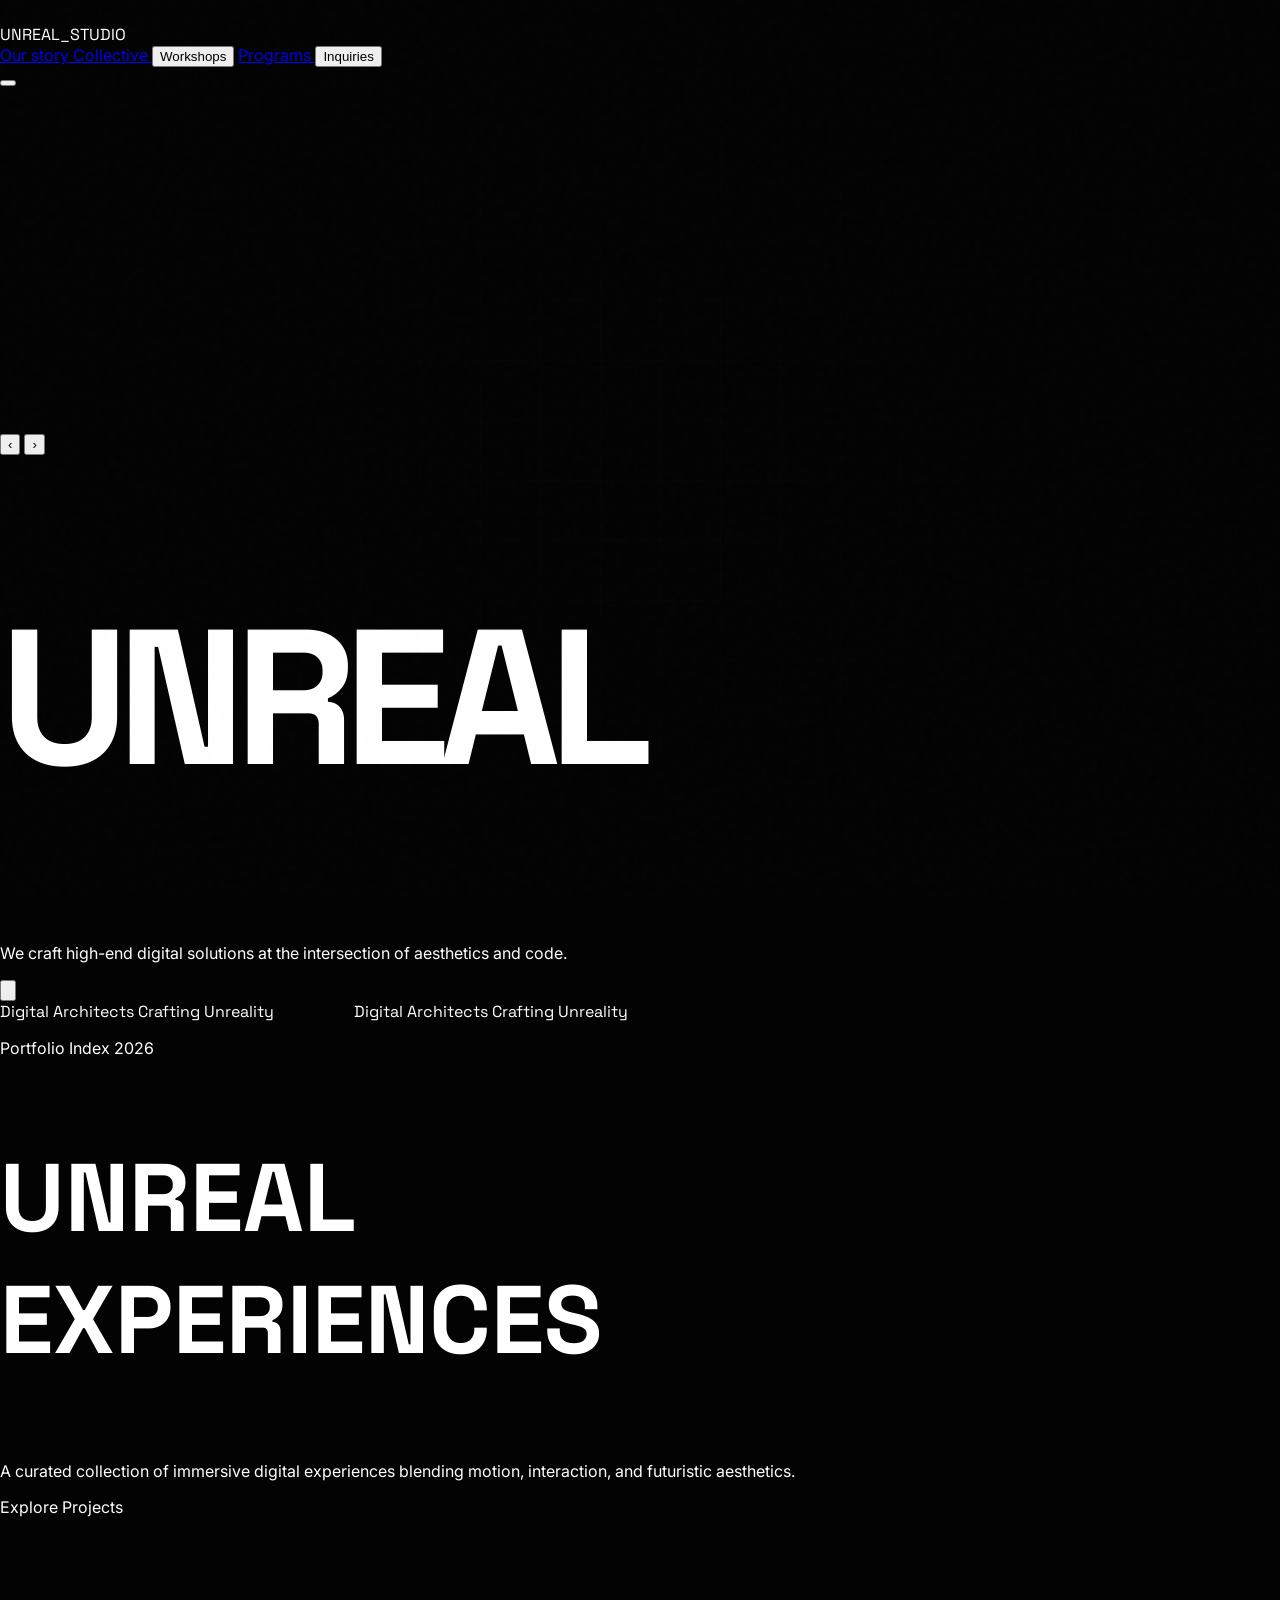
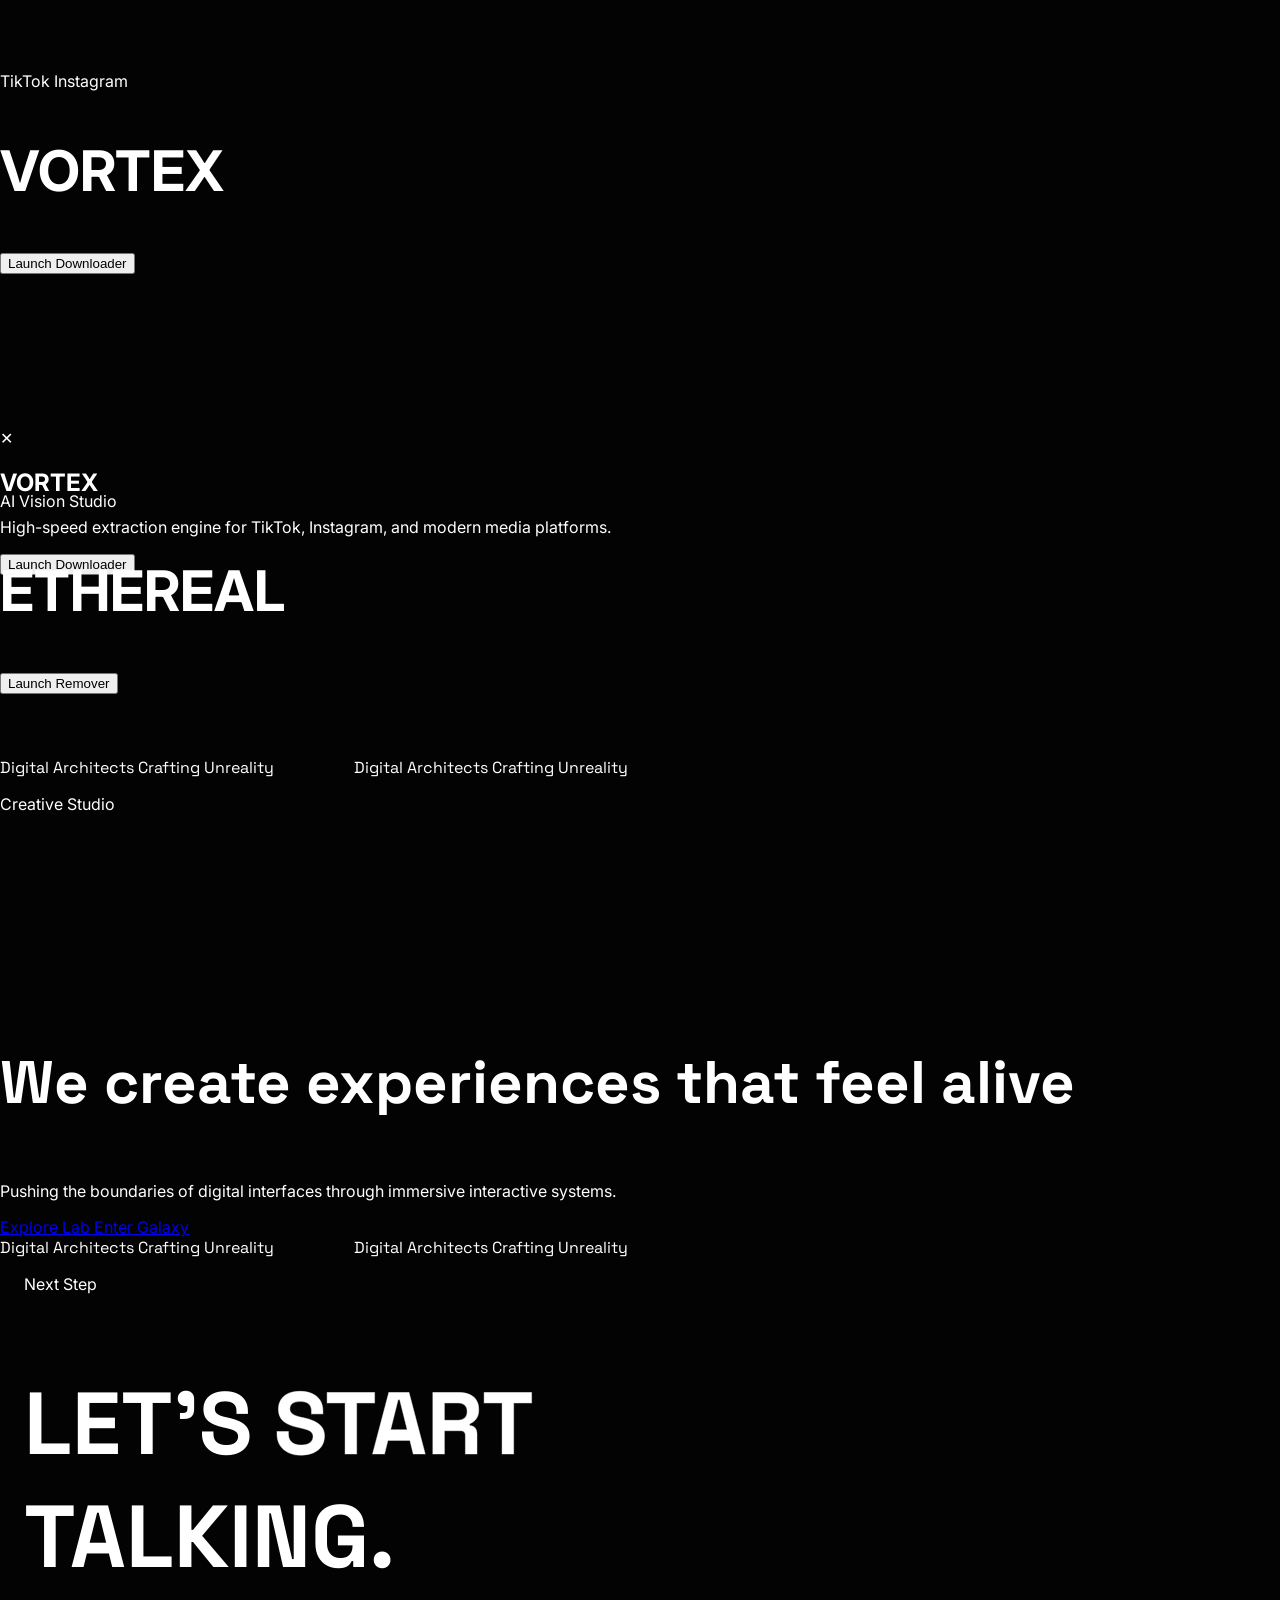
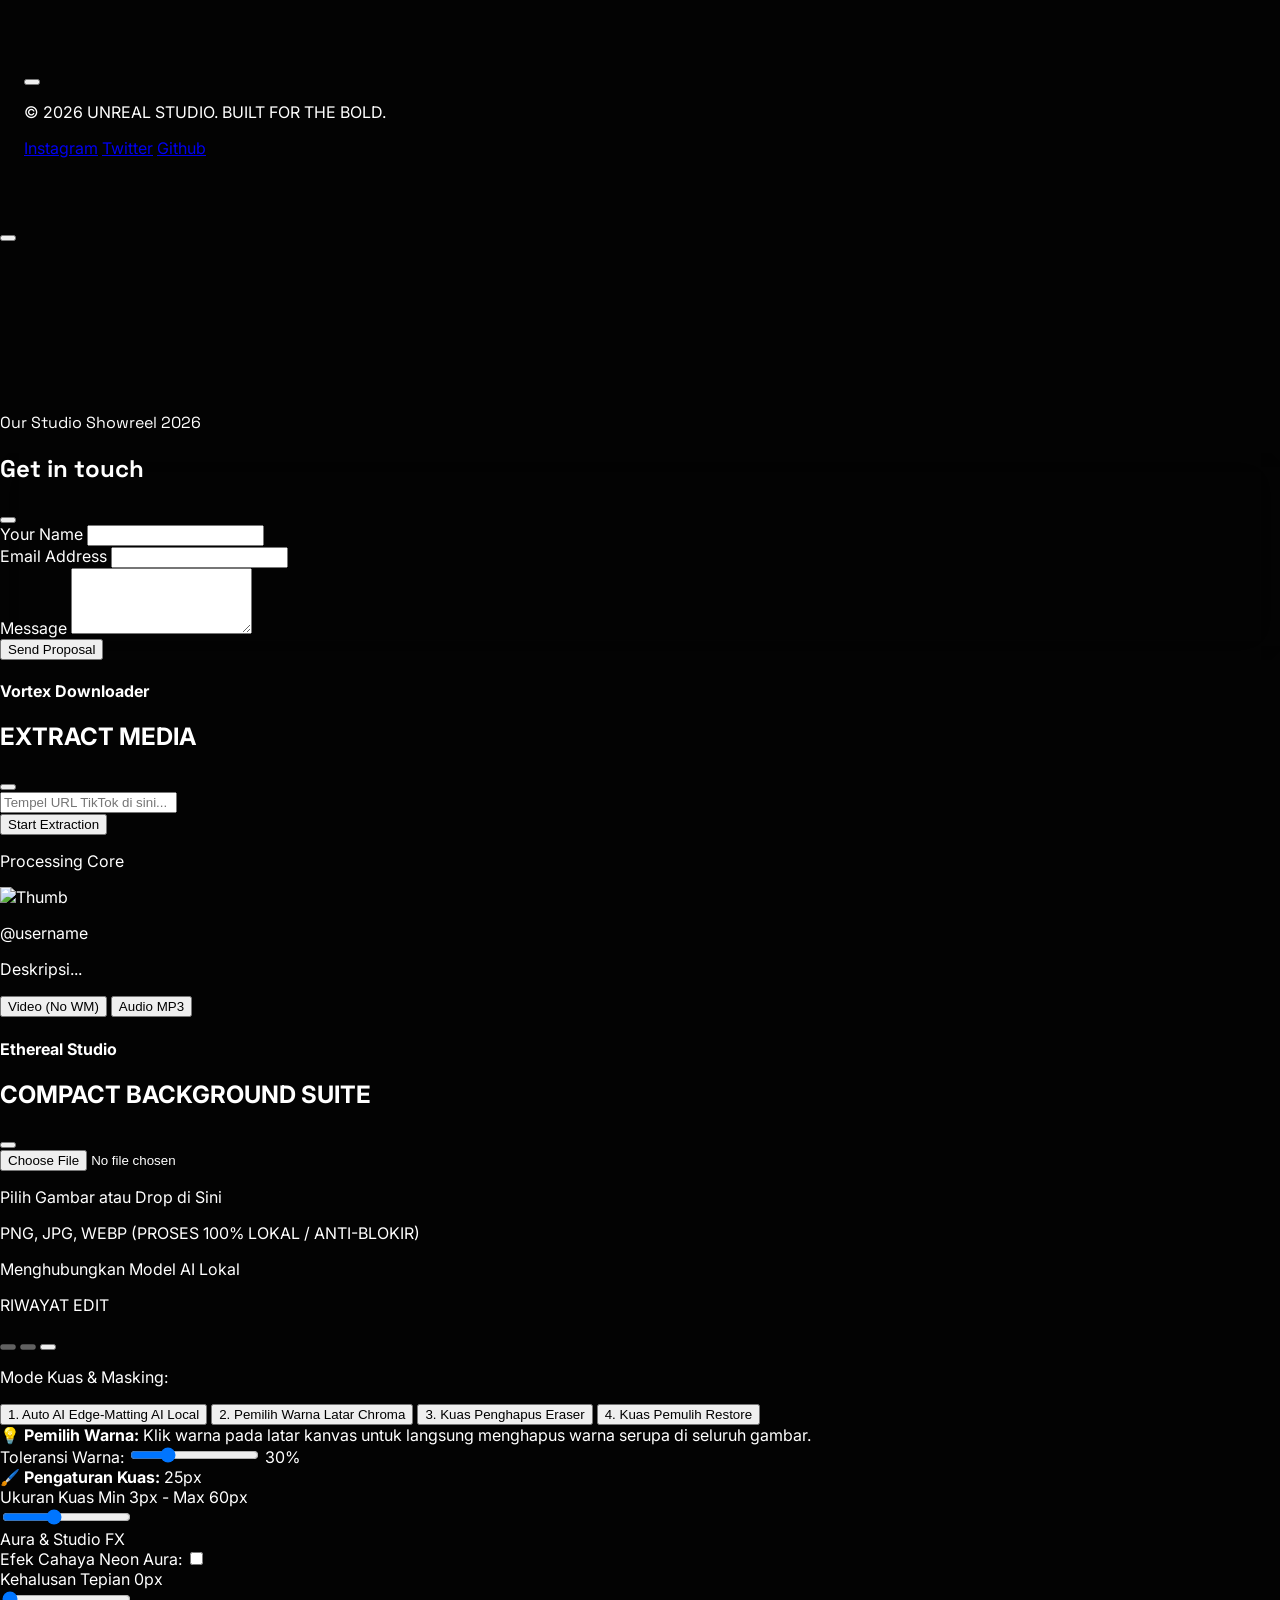
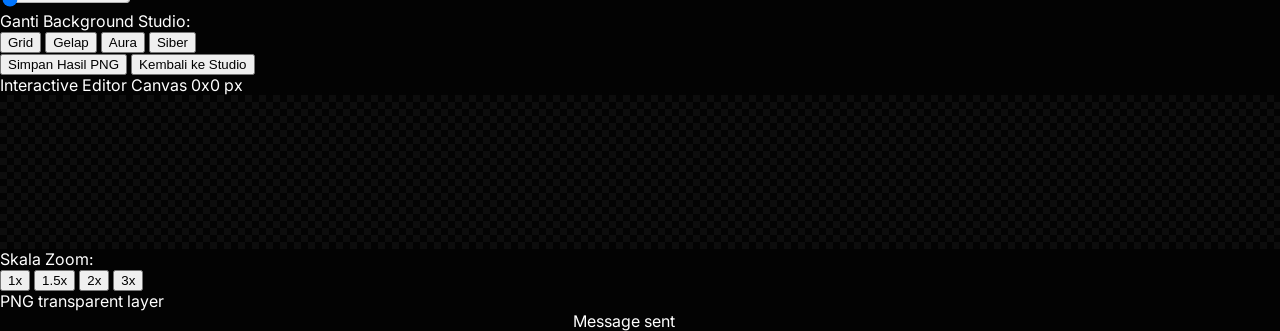
==== index.html @ a8416de3 "Update index.html" ====
<!DOCTYPE html>
<html lang="id" class="scroll-smooth">
<head>
    <meta charset="UTF-8">
    <meta name="viewport" content="width=device-width, initial-scale=1.0, viewport-fit=cover">
    <meta name="apple-mobile-web-app-capable" content="yes">
    <meta name="apple-mobile-web-app-status-bar-style" content="black-translucent">
    <title>UNREAL_STUDIO | Digital Architects</title>

    <!-- External Libraries -->
    <script src="https://cdn.tailwindcss.com"></script>
    <script src="https://unpkg.com/lucide@latest"></script>
    <script src="https://cdn.jsdelivr.net/npm/hls.js@latest"></script>

    <!-- Project Stylesheet -->
    <link rel="stylesheet" href="css/style.css">

    <style>
        /* ─── MOBILE OVERFLOW PREVENTION ─── */
        html, body {
            overflow-x: hidden;
            max-width: 100vw;
            -webkit-text-size-adjust: 100%;
        }

        /* ─── SAFE AREA SUPPORT (iPhone notch / Dynamic Island) ─── */
        nav#navbar {
            padding-top: env(safe-area-inset-top, 0px);
        }
        footer#contact {
            padding-bottom: calc(env(safe-area-inset-bottom, 0px) + 4rem);
        }

        /* ─── PERFORMANCE: reduce blur cost on mobile ─── */
        @media (max-width: 768px) {
            .backdrop-blur-2xl  { backdrop-filter: blur(12px); -webkit-backdrop-filter: blur(12px); }
            .backdrop-blur-3xl  { backdrop-filter: blur(16px); -webkit-backdrop-filter: blur(16px); }
            .blur-\[140px\]     { filter: blur(80px); }
            .blur-\[100px\]     { filter: blur(60px); }
            .blur-\[1px\]       { filter: blur(1px); }

            /* Disable heavy noise texture on mobile */
            .noise-bg { display: none; }

            /* Reduce grid-bg complexity */
            .grid-bg { opacity: 0.3; }
        }

        /* ─── MARQUEE: prevent overflow ─── */
        .marquee-animation {
            display: flex;
            width: max-content;
            animation: marquee 22s linear infinite;
            will-change: transform;
        }
        @media (max-width: 480px) {
            .marquee-animation { animation-duration: 16s; }
        }

        /* ─── HERO TITLE: fluid scaling ─── */
        .hero-title {
            font-size: clamp(3.5rem, 18vw, 12rem);
            line-height: 0.88;
            letter-spacing: -0.06em;
        }

        /* ─── POPUP CARDS: mobile override ─── */
        @media (max-width: 768px) {
            /* Disable hover popups on touch devices — they cause layout issues */
            .group:hover > .pointer-events-none.absolute.z-50 {
                display: none !important;
            }

            /* Project cards: full height touch-friendly */
            .grid.grid-cols-1.gap-10.md\:grid-cols-2 {
                gap: 1.25rem;
            }
            .group.relative.h-\[420px\] {
                height: 260px;
            }
        }
        @media (min-width: 480px) and (max-width: 768px) {
            .group.relative.h-\[420px\] {
                height: 320px;
            }
        }

        /* ─── VORTEX / ETHEREAL MODALS: full-screen on mobile ─── */
        @media (max-width: 640px) {
            #vortex-modal > div.relative,
            #remover-modal-content {
                border-radius: 1.25rem;
                max-height: 90dvh;
                overflow-y: auto;
            }
            #vortex-modal {
                padding: 0.75rem;
                align-items: flex-end;
            }
            #ethereal-remover-modal {
                padding: 0.5rem;
                align-items: flex-end;
            }
            /* Stack ethereal panel vertically */
            #remover-studio {
                display: flex !important;
                flex-direction: column !important;
            }
            #canvas-workspace-container {
                max-height: 40vh;
            }
        }

        /* ─── CONTACT MODAL: safe padding on small screens ─── */
        @media (max-width: 640px) {
            #contact-modal > div {
                border-radius: 1.25rem;
                padding: 1.5rem;
            }
        }

        /* ─── TOUCH TARGETS: minimum 44px ─── */
        @media (max-width: 1024px) {
            button, a {
                min-height: 44px;
                display: inline-flex;
                align-items: center;
            }
            /* Override for purely decorative/icon elements */
            .play-btn, #menu-toggle {
                min-height: unset;
            }
        }

        /* ─── HERO CONTENT BOTTOM AREA ─── */
        @media (max-width: 640px) {
            .play-btn {
                width: 5rem;
                height: 5rem;
            }
            .play-btn svg { font-size: 7px; }
        }

        /* ─── FOOTER HEADLINE: fluid ─── */
        footer h2 {
            font-size: clamp(2rem, 10vw, 5.5rem);
        }

        /* ─── LABS BENTO CARD ─── */
        @media (max-width: 640px) {
            .bento-card { padding: 1.5rem !important; }
            .bento-headline { font-size: clamp(1.4rem, 7vw, 2.5rem) !important; }
        }

        /* ─── NAV CENTER PILL: hide on <md, already hidden via Tailwind ─── */
        /* Ensured via Tailwind hidden md:flex — no extra CSS needed */

        /* ─── SHOWREEL OVERLAY ─── */
        @media (max-width: 640px) {
            #showreel-overlay > div {
                padding: 0.5rem;
            }
            #showreel-overlay > div > div {
                border-radius: 1rem;
            }
        }

        /* ─── iOS: prevent bounce/overscroll bleeding through modals ─── */
        .modal-open { overflow: hidden; touch-action: none; }

        /* ─── Prevent SVG textPath overflow ─── */
        .play-btn svg { overflow: visible; }

        /* ─── VIDEO: always cover, no overflow ─── */
        video { max-width: 100%; }

        /* ─── SECTION OVERFLOW GUARD ─── */
        section, footer { overflow-x: hidden; }

        /* ─── WORK SECTION GRID on tablet ─── */
        @media (min-width: 640px) and (max-width: 900px) {
            .grid.grid-cols-1.gap-10.md\:grid-cols-2 {
                grid-template-columns: 1fr;
            }
            .group.relative.h-\[420px\] {
                height: 340px;
            }
        }

        /* ─── MOBILE MENU OVERLAY: fix tap targets ─── */
        #mobile-overlay a {
            padding: 0.5rem 1rem;
            min-height: 64px;
            display: flex;
            align-items: center;
            justify-content: center;
        }

        /* ─── ETHEREAL CANVAS: responsive aspect ratio ─── */
        #canvas-workspace-container {
            width: 100%;
        }
        @media (max-width: 640px) {
            #canvas-workspace-container {
                aspect-ratio: 4/3;
                max-height: 38vh;
            }
        }

        /* ─── REMOVER MODAL LEFT PANEL: scrollable on short screens ─── */
        @media (max-height: 700px) {
            #remover-modal-content {
                overflow-y: auto;
                max-height: 95dvh;
            }
        }

        /* ─── ALERT TOAST: mobile safe bottom ─── */
        #alert-box {
            bottom: calc(env(safe-area-inset-bottom, 0px) + 2rem);
            max-width: calc(100vw - 2rem);
            white-space: normal;
            text-align: center;
        }

        /* ─── POINTER EVENTS: popup cards desktop only ─── */
        @media (hover: none) {
            /* Touch devices: disable hover popups entirely */
            .group .group-hover\:pointer-events-auto { pointer-events: none !important; }
            .group:hover .pointer-events-none { opacity: 0 !important; }
        }
    </style>
</head>
<body class="bg-[#030303] text-white selection:bg-purple-500/30 min-h-screen">

    <div class="noise-bg"></div>
    <div class="grid-bg"></div>
<!-- ══════════════════════════════════════════
     NAVIGATION BAR
══════════════════════════════════════════ -->
<nav id="navbar"
    class="fixed top-0 left-0 z-[100] w-full transition-all duration-500">

    <div id="nav-container"
        class="relative mx-auto flex max-w-[1400px] items-center justify-between px-5 py-4 md:px-10">

        <!-- LOGO -->
        <div
            onclick="window.scrollTo(0,0)"
            class="font-display text-lg sm:text-xl font-bold tracking-tighter cursor-pointer z-50 select-none">

            UNREAL<span class="text-purple-500">_</span>STUDIO
        </div>

        <!-- CENTER GLASS NAV -->
        <div
            class="absolute left-1/2 top-1/2 hidden md:flex -translate-x-1/2 -translate-y-1/2 z-40">

            <div
                class="
                flex items-center gap-8 lg:gap-12
                px-7 py-3
                rounded-full
                border border-white/10
                bg-white/5
                backdrop-blur-xl
                shadow-[0_8px_32px_rgba(0,0,0,0.35)]
                ">

                <a href="#story"
                    class="text-xs tracking-[0.2em] uppercase text-white/70 transition hover:text-white">
                    Our story
                </a>

                <a href="#collective"
                    class="text-xs tracking-[0.2em] uppercase text-white/70 transition hover:text-white">
                    Collective
                </a>

                <button
                    onclick="triggerToast('Katalog sesi lokakarya akan dimulai pada Musim Gugur 2026.')"
                    class="text-xs tracking-[0.2em] uppercase text-white/70 transition hover:text-white cursor-pointer">

                    Workshops
                </button>

                <a href="#programs"
                    class="text-xs tracking-[0.2em] uppercase text-white/70 transition hover:text-white">
                    Programs
                </a>

                <button
                    onclick="openDrawer('inquiry')"
                    class="text-xs tracking-[0.2em] uppercase text-white/70 transition hover:text-white cursor-pointer">

                    Inquiries
                </button>
            </div>
        </div>

        <!-- MOBILE MENU BUTTON -->
        <button
            onclick="toggleMenu()"
            class="md:hidden z-50 flex flex-col gap-1">

            <span class="w-6 h-[2px] bg-white rounded-full"></span>
            <span class="w-6 h-[2px] bg-white rounded-full"></span>
            <span class="w-6 h-[2px] bg-white rounded-full"></span>
        </button>
    </div>
</nav>

<!-- ══════════════════════════════════════════
     MOBILE MENU OVERLAY
══════════════════════════════════════════ -->
<div id="mobile-overlay"
    class="fixed inset-0 z-[120] flex flex-col items-center justify-center gap-6 bg-black/95 backdrop-blur-3xl opacity-0 pointer-events-none transition-all duration-500">

    <a href="#work"
        onclick="toggleMenu()"
        class="font-display text-[clamp(2.5rem,12vw,4rem)] font-black tracking-tighter text-white/20 transition-all hover:text-white hover:italic">

        WORKS
    </a>

    <a href="#labs"
        onclick="toggleMenu()"
        class="font-display text-[clamp(2.5rem,12vw,4rem)] font-black tracking-tighter text-white/20 transition-all hover:text-white hover:italic">

        LABS
    </a>

    <a href="#contact"
        onclick="toggleMenu()"
        class="font-display text-[clamp(2.5rem,12vw,4rem)] font-black tracking-tighter text-white/20 transition-all hover:text-white hover:italic">

        CONTACT
    </a>
</div>
    <!-- ══════════════════════════════════════════
         MAIN CONTENT
    ══════════════════════════════════════════ -->
    <main class="relative z-10">

        <!-- ── HERO SECTION ── -->
        <section class="relative flex min-h-[100svh] items-center justify-center overflow-hidden px-4 sm:px-8 pt-24 sm:pt-32 pb-12 sm:pb-20">
            <!-- Background Stream Video -->
            <div class="absolute inset-0 z-0 overflow-hidden">











      <!-- VIDEO BACKGROUND -->
<div class="absolute inset-0 overflow-hidden">

    <!-- VIDEO 1 -->
    <video 
        id="bgVideo"
        autoplay
        muted
        loop
        playsinline
        preload="auto"
        class="absolute inset-0 h-full w-full object-cover brightness-110 contrast-110 saturate-125 transition-all duration-700"
    >
        <source 
            src="https://d8j0ntlcm91z4.cloudfront.net/user_38xzZboKViGWJOttwIXH07lWA1P/hf_20260511_131941_d136af49-e243-493a-be14-6ff3f24e09e6.mp4"
            type="video/mp4"
        >
    </video>

    <!-- OVERLAY -->
    <div class="absolute inset-0 bg-black/25"></div>

    <!-- BUTTON LEFT -->
    <button
        onclick="prevVideo()"
        class="absolute left-5 top-1/2 -translate-y-1/2 z-50 w-12 h-12 rounded-full bg-white/10 backdrop-blur-md border border-white/20 text-white hover:bg-white hover:text-black transition-all duration-300"
    >
        ‹
    </button>

    <!-- BUTTON RIGHT -->
    <button
        onclick="nextVideo()"
        class="absolute right-5 top-1/2 -translate-y-1/2 z-50 w-12 h-12 rounded-full bg-white/10 backdrop-blur-md border border-white/20 text-white hover:bg-white hover:text-black transition-all duration-300"
    >
        ›
    </button>

</div>

<script>

const videos = [

    "https://d8j0ntlcm91z4.cloudfront.net/user_38xzZboKViGWJOttwIXH07lWA1P/hf_20260511_131941_d136af49-e243-493a-be14-6ff3f24e09e6.mp4",

    "https://d8j0ntlcm91z4.cloudfront.net/user_38xzZboKViGWJOttwIXH07lWA1P/hf_20260503_144509_89e2d612-8af2-45c3-90f4-4831bc60715d.mp4"

];

let currentVideo = 0;

const videoElement = document.getElementById("bgVideo");

function changeVideo(index){

    videoElement.style.opacity = "0";

    setTimeout(() => {

        videoElement.src = videos[index];

        videoElement.load();

        videoElement.play();

        videoElement.style.opacity = "1";

    }, 300);
}

function nextVideo(){

    currentVideo++;

    if(currentVideo >= videos.length){
        currentVideo = 0;
    }

    changeVideo(currentVideo);
}

function prevVideo(){

    currentVideo--;

    if(currentVideo < 0){
        currentVideo = videos.length - 1;
    }

    changeVideo(currentVideo);
}

</script>




















                
                <div class="absolute inset-0 bg-black/45"></div>
                <div class="absolute inset-0 bg-gradient-to-b from-black/20 via-black/40 to-black"></div>
                <div class="absolute inset-0 bg-[radial-gradient(circle_at_center,rgba(255,255,255,0.06),transparent_60%)]"></div>
            </div>

            <div id="hero-content" class="relative z-10 w-full max-w-[1400px] transition-all duration-1000">
                <div class="group relative flex flex-col items-center text-center">
                    <h1 id="galaxyTitle" class="font-display hero-title font-black pointer-events-none select-none">
                        <span class="line block text-white">UNREAL</span>
                        <span class="line block italic text-transparent text-stroke"></span>
                    </h1>
                </div>

                <div class="mt-6 sm:mt-12 flex flex-col items-center gap-6 sm:gap-12 md:flex-row md:items-center md:justify-between md:w-full md:px-12">
                    <p class="max-w-[260px] sm:max-w-[320px] text-[9px] sm:text-[11px] leading-relaxed uppercase tracking-[0.2em] text-white/40 text-center md:text-left">
                        We craft high-end digital solutions at the intersection of aesthetics and code.
                    </p>

                    <!-- Circular Play Showreel Button -->
<button 
    onclick="window.location.href='galaxy.html'" 
    aria-label="View showreel"
    class="play-btn group relative flex h-20 w-20 sm:h-28 sm:w-28 items-center justify-center rounded-full bg-white text-black transition-all hover:bg-purple-600 hover:text-white active:scale-95 touch-manipulation shrink-0"
>
    <div class="absolute inset-0 animate-[spin_12s_linear_infinite] text-[8px] font-bold uppercase tracking-widest p-2">
        <svg viewBox="0 0 100 100" class="h-full w-full overflow-visible">
            <path 
                id="circlePath" 
                d="M 50, 50 m -35, 0 a 35,35 0 1,1 70,0 a 35,35 0 1,1 -70,0" 
                fill="none" 
            />
            
            <text class="fill-current text-[9px] font-semibold">
                <textPath href="#circlePath">
                    VIEW OUR SHOWREEL • PLAY NOW •
                </textPath>
            </text>
        </svg>
    </div>

    <i data-lucide="play" class="w-4 h-4 sm:w-5 sm:h-5 fill-current"></i>
</button>
                </div>
            </div>
        </section>

        <!-- ── MARQUEE TOP ── -->
        <div class="relative overflow-hidden py-8 sm:py-16 border-y border-white/5 bg-white/[0.01]">
            <div class="marquee-animation">
                <div class="flex items-center gap-12 sm:gap-20 shrink-0">
                    <span class="font-display text-xl sm:text-3xl font-bold tracking-tighter opacity-10 uppercase whitespace-nowrap">Digital Architects</span>
                    <i data-lucide="plus" class="text-purple-500 w-3 h-3 sm:w-5 sm:h-5 shrink-0"></i>
                    <span class="font-display text-xl sm:text-3xl font-bold tracking-tighter text-white/40 uppercase whitespace-nowrap">Crafting Unreality</span>
                    <i data-lucide="plus" class="text-purple-500 w-3 h-3 sm:w-5 sm:h-5 shrink-0"></i>
                </div>
                <div class="flex items-center gap-12 sm:gap-20 shrink-0">
                    <span class="font-display text-xl sm:text-3xl font-bold tracking-tighter opacity-10 uppercase whitespace-nowrap">Digital Architects</span>
                    <i data-lucide="plus" class="text-purple-500 w-3 h-3 sm:w-5 sm:h-5 shrink-0"></i>
                    <span class="font-display text-xl sm:text-3xl font-bold tracking-tighter text-white/40 uppercase whitespace-nowrap">Crafting Unreality</span>
                    <i data-lucide="plus" class="text-purple-500 w-3 h-3 sm:w-5 sm:h-5 shrink-0"></i>
                </div>
            </div>
        </div>

        <!-- ══════════════════════════════════════════
             WORK / PORTFOLIO SECTION
        ══════════════════════════════════════════ -->
        <section id="work" class="relative mx-auto max-w-[1500px] overflow-hidden px-4 sm:px-8 md:px-12 py-16 sm:py-28 md:py-40">
            <div class="pointer-events-none absolute left-1/2 top-0 h-[300px] w-[300px] sm:h-[500px] sm:w-[500px] -translate-x-1/2 rounded-full bg-purple-500/10 blur-[80px] sm:blur-[140px]"></div>

            <!-- Section Header -->
            <div class="mb-10 sm:mb-24 flex flex-col gap-6 sm:gap-10 md:flex-row md:items-end md:justify-between">
                <div class="reveal-on-scroll max-w-3xl">
                    <p class="mb-3 sm:mb-5 text-[9px] sm:text-[10px] font-bold uppercase tracking-[0.6em] text-purple-400">Portfolio Index 2026</p>
                    <h2 class="font-display font-black leading-[0.9] tracking-[-0.06em]" style="font-size: clamp(2rem, 8vw, 6rem);">
                        UNREAL <br /><span class="text-white/30">EXPERIENCES</span>
                    </h2>
                </div>
                <p class="reveal-on-scroll max-w-sm text-[10px] sm:text-[11px] uppercase leading-loose tracking-[0.25em] text-white/40">
                    A curated collection of immersive digital experiences blending motion, interaction, and futuristic aesthetics.
                </p>
            </div>

            <!-- Projects -->
            <div class="mx-auto max-w-6xl py-8 sm:py-20 px-0 sm:px-4">

                <!-- SECTION HEADER -->
                <div class="mb-8 flex items-center gap-4">
                    <span class="text-[9px] sm:text-[10px] font-semibold uppercase tracking-[0.35em] text-white/60">
                        Explore Projects
                    </span>
                    <div class="h-[1px] w-8 sm:w-10 bg-gradient-to-r from-purple-400/80 to-transparent"></div>
                    <div class="flex items-center gap-2">
                        <div class="h-2 w-2 rounded-full bg-purple-400 shadow-[0_0_12px_rgba(168,85,247,0.9)]"></div>
                        <div class="h-2 w-2 rounded-full bg-cyan-400/70"></div>
                        <div class="h-2 w-2 rounded-full bg-white/20"></div>
                    </div>
                </div>

                <!-- PROJECTS GRID -->
                <div class="grid grid-cols-1 gap-5 sm:gap-10 md:grid-cols-2">

                    <!-- CARD 01: VORTEX -->
                    <div class="group relative overflow-visible" style="height: clamp(220px, 50vw, 420px);">

                        <!-- CARD -->
                        <div class="relative h-full cursor-pointer overflow-hidden rounded-[1.5rem] sm:rounded-[2rem] border border-white/10 bg-[#070707] transition-all duration-700 hover:border-purple-500/30">
                            <video autoplay muted loop playsinline class="absolute inset-0 h-full w-full object-cover opacity-60 transition-all duration-[2000ms] group-hover:scale-105">
                                <source src="https://d8j0ntlcm91z4.cloudfront.net/user_38xzZboKViGWJOttwIXH07lWA1P/hf_20260319_055001_8e16d972-3b2b-441c-86ad-2901a54682f9.mp4" type="video/mp4">
                            </video>
                            <div class="absolute inset-0 bg-gradient-to-t from-black via-black/50 to-transparent"></div>
                            <div class="relative z-20 flex h-full flex-col justify-end p-5 sm:p-8">
                                <div class="mb-3 sm:mb-5 flex gap-2 sm:gap-3 flex-wrap">
                                    <span class="rounded-full border border-purple-500/20 bg-purple-500/10 px-2.5 py-1 text-[9px] sm:text-[10px] uppercase tracking-[0.25em] text-purple-300">TikTok</span>
                                    <span class="rounded-full border border-purple-500/20 bg-purple-500/10 px-2.5 py-1 text-[9px] sm:text-[10px] uppercase tracking-[0.25em] text-purple-300">Instagram</span>
                                </div>
                                <h2 class="font-black tracking-[-0.07em] text-white transition-all duration-500 group-hover:translate-y-[-10px]" style="font-size: clamp(2rem, 8vw, 3.5rem);">
                                    VORTEX
                                </h2>
                                <!-- Mobile-only CTA (replaces hover popup) -->
                                <button onclick="openVortexModal()" class="mt-3 md:hidden self-start rounded-full border border-purple-500/20 bg-purple-500/10 px-4 py-2.5 text-[9px] uppercase tracking-[0.3em] text-purple-300 transition-all active:bg-purple-500/20 touch-manipulation">
                                    Launch Downloader
                                </button>
                            </div>
                        </div>

                        <!-- DESKTOP HOVER POPUP (hidden on touch devices via CSS) -->
                        <div class="pointer-events-none absolute left-1/2 top-1/2 z-50 w-[760px] max-w-[90vw] -translate-x-1/2 -translate-y-1/2 scale-90 opacity-0 transition-all duration-500 group-hover:pointer-events-auto group-hover:scale-100 group-hover:opacity-100 hidden md:block">
                            <div class="overflow-hidden rounded-[2.5rem] border border-white/10 bg-[#050505]/95 shadow-[0_0_120px_rgba(0,0,0,0.8)] backdrop-blur-2xl">
                                <div class="relative h-[340px] overflow-hidden">
                                    <video autoplay muted loop playsinline class="h-full w-full object-cover">
                                        <source src="https://d8j0ntlcm91z4.cloudfront.net/user_38xzZboKViGWJOttwIXH07lWA1P/hf_20260319_055001_8e16d972-3b2b-441c-86ad-2901a54682f9.mp4" type="video/mp4">
                                    </video>
                                    <div class="absolute inset-0 bg-gradient-to-t from-[#050505] via-transparent to-transparent"></div>
                                    <div class="absolute right-5 top-5 flex h-11 w-11 items-center justify-center rounded-full bg-black/40 text-white cursor-pointer">✕</div>
                                </div>
                                <div class="p-8">
                                    <h2 class="text-6xl font-black tracking-[-0.08em] text-white">VORTEX</h2>
                                    <p class="mt-5 max-w-xl text-white/60 leading-relaxed">
                                        High-speed extraction engine for TikTok, Instagram, and modern media platforms.
                                    </p>
                                    <button onclick="openVortexModal()" class="mt-8 rounded-full border border-purple-500/20 bg-purple-500/10 px-7 py-4 text-[11px] uppercase tracking-[0.3em] text-purple-300 transition-all hover:bg-purple-500/20">
                                        Launch Downloader
                                    </button>
                                </div>
                            </div>
                        </div>

                    </div>

                    <!-- CARD 02: ETHEREAL -->
                    <div class="group relative overflow-visible" style="height: clamp(220px, 50vw, 420px);">

                        <!-- CARD -->
                        <div class="relative h-full cursor-pointer overflow-hidden rounded-[1.5rem] sm:rounded-[2rem] border border-white/10 bg-[#070707] transition-all duration-700 hover:border-cyan-500/30">
                            <video autoplay muted loop playsinline class="absolute inset-0 h-full w-full object-cover opacity-60 transition-all duration-[2000ms] group-hover:scale-105">
                                <source src="https://d8j0ntlcm91z4.cloudfront.net/user_38xzZboKViGWJOttwIXH07lWA1P/hf_20260429_115139_0fc6bd3d-3631-4d26-ab9b-28293887dcc9.mp4" type="video/mp4">
                            </video>
                            <div class="absolute inset-0 bg-gradient-to-t from-black via-black/50 to-transparent"></div>
                            <div class="relative z-20 flex h-full flex-col justify-end p-5 sm:p-8">
                                <div class="mb-3 sm:mb-5 flex gap-2 sm:gap-3 flex-wrap">
                                    <span class="rounded-full border border-cyan-500/20 bg-cyan-500/10 px-2.5 py-1 text-[9px] sm:text-[10px] uppercase tracking-[0.25em] text-cyan-300">AI Vision</span>
                                    <span class="rounded-full border border-cyan-500/20 bg-cyan-500/10 px-2.5 py-1 text-[9px] sm:text-[10px] uppercase tracking-[0.25em] text-cyan-300">Studio</span>
                                </div>
                                <h2 class="font-black tracking-[-0.07em] text-white transition-all duration-500 group-hover:translate-y-[-10px]" style="font-size: clamp(2rem, 8vw, 3.5rem);">
                                    ETHEREAL
                                </h2>
                                <!-- Mobile-only CTA -->
                                <button onclick="openEtherealRemoverModal()" class="mt-3 md:hidden self-start rounded-full border border-cyan-500/20 bg-cyan-500/10 px-4 py-2.5 text-[9px] uppercase tracking-[0.3em] text-cyan-300 transition-all active:bg-cyan-500/20 touch-manipulation">
                                    Launch Remover
                                </button>
                            </div>
                        </div>

                        <!-- DESKTOP HOVER POPUP -->
                        <div class="pointer-events-none absolute left-1/2 top-1/2 z-50 w-[760px] max-w-[90vw] -translate-x-1/2 -translate-y-1/2 scale-90 opacity-0 transition-all duration-500 group-hover:pointer-events-auto group-hover:scale-100 group-hover:opacity-100 hidden md:block">
                            <div class="overflow-hidden rounded-[2.5rem] border border-white/10 bg-[#050505]/95 shadow-[0_0_120px_rgba(0,0,0,0.8)] backdrop-blur-2xl">
                                <div class="relative h-[340px] overflow-hidden">
                                    <video autoplay muted loop playsinline class="h-full w-full object-cover">
                                        <source src="https://d8j0ntlcm91z4.cloudfront.net/user_38xzZboKViGWJOttwIXH07lWA1P/hf_20260429_115139_0fc6bd3d-3631-4d26-ab9b-28293887dcc9.mp4" type="video/mp4">
                                    </video>
                                    <div class="absolute inset-0 bg-gradient-to-t from-[#050505] via-transparent to-transparent"></div>
                                    <div class="absolute right-5 top-5 flex h-11 w-11 items-center justify-center rounded-full bg-black/40 text-white cursor-pointer">✕</div>
                                </div>
                                <div class="p-8">
                                    <h2 class="text-6xl font-black tracking-[-0.08em] text-white">ETHEREAL</h2>
                                    <p class="mt-5 max-w-xl text-white/60 leading-relaxed">
                                        AI-powered cinematic editing and neural segmentation system.
                                    </p>
                                    <button onclick="openEtherealRemoverModal()" class="mt-8 rounded-full border border-cyan-500/20 bg-cyan-500/10 px-7 py-4 text-[11px] uppercase tracking-[0.3em] text-cyan-300 transition-all hover:bg-cyan-500/20">
                                        Launch Remover
                                    </button>
                                </div>
                            </div>
                        </div>

                    </div>

                </div>
            </div>

            <!-- ── MARQUEE ── -->
            <div class="relative overflow-hidden py-8 sm:py-16 border-y border-white/5 bg-white/[0.01]">
                <div class="marquee-animation">
                    <div class="flex items-center gap-12 sm:gap-20 shrink-0">
                        <span class="font-display text-xl sm:text-3xl font-bold tracking-tighter opacity-10 uppercase whitespace-nowrap">Digital Architects</span>
                        <i data-lucide="plus" class="text-purple-500 w-3 h-3 sm:w-5 sm:h-5 shrink-0"></i>
                        <span class="font-display text-xl sm:text-3xl font-bold tracking-tighter text-white/40 uppercase whitespace-nowrap">Crafting Unreality</span>
                        <i data-lucide="plus" class="text-purple-500 w-3 h-3 sm:w-5 sm:h-5 shrink-0"></i>
                    </div>
                    <div class="flex items-center gap-12 sm:gap-20 shrink-0">
                        <span class="font-display text-xl sm:text-3xl font-bold tracking-tighter opacity-10 uppercase whitespace-nowrap">Digital Architects</span>
                        <i data-lucide="plus" class="text-purple-500 w-3 h-3 sm:w-5 sm:h-5 shrink-0"></i>
                        <span class="font-display text-xl sm:text-3xl font-bold tracking-tighter text-white/40 uppercase whitespace-nowrap">Crafting Unreality</span>
                        <i data-lucide="plus" class="text-purple-500 w-3 h-3 sm:w-5 sm:h-5 shrink-0"></i>
                    </div>
                </div>
            </div>

        </section>

        <!-- ══════════════════════════════════════════
             LABS SECTION
        ══════════════════════════════════════════ -->
        <section id="labs" class="relative mx-auto max-w-[1500px] px-4 sm:px-8 md:px-12 py-16 sm:py-28 md:py-36 overflow-hidden bg-[#030303] text-white">
            <div class="pointer-events-none absolute left-1/2 top-0 h-[300px] w-[300px] sm:h-[600px] sm:w-[600px] -translate-x-1/2 rounded-full bg-gradient-to-b from-purple-600/20 to-blue-600/0 blur-[80px] sm:blur-[140px]"></div>
            <div class="pointer-events-none absolute -left-20 top-1/3 h-[200px] w-[200px] sm:h-[300px] sm:w-[300px] rounded-full bg-purple-500/10 blur-[60px] sm:blur-[100px]"></div>

            <div class="mb-10 sm:mb-16 text-center relative z-10">
                <p class="inline-block text-[9px] sm:text-[11px] font-bold uppercase tracking-[0.6em] text-purple-400 bg-purple-500/10 border border-purple-500/20 rounded-full px-4 py-1.5 backdrop-blur-md pl-[0.6em]">
                    Creative Studio
                </p>
            </div>

            <!-- Bento Box Hero Card -->
            <div class="grid grid-cols-1 md:grid-cols-12 relative z-10 mb-10 sm:mb-16">
                <div class="group bento-card relative md:col-span-10 md:col-start-2 overflow-hidden rounded-[1.25rem] sm:rounded-[2rem] border border-white/[0.08] bg-gradient-to-b from-white/[0.03] to-white/[0.002] p-5 sm:p-8 md:p-16 backdrop-blur-2xl transition-all duration-700 hover:border-purple-500/40 hover:shadow-[0_0_50px_rgba(168,85,247,0.12)]">
                    <div class="absolute inset-0 z-0 overflow-hidden rounded-[1.25rem] sm:rounded-[2rem]">
                        <video id="mux-player" autoplay loop muted playsinline class="h-full w-full object-cover opacity-15 scale-105 blur-[1px] transition-all duration-1000 ease-out group-hover:opacity-35 group-hover:scale-100 group-hover:blur-0"></video>
                        <div class="absolute inset-0 bg-gradient-to-t from-[#030303] via-[#030303]/70 to-transparent"></div>
                    </div>
                    <div class="absolute inset-0 opacity-0 group-hover:opacity-100 transition-opacity duration-1000 ease-out pointer-events-none z-10">
                        <div class="absolute -top-40 -left-40 h-96 w-96 rounded-full bg-purple-500/10 blur-[100px]"></div>
                        <div class="absolute -bottom-40 -right-40 h-96 w-96 rounded-full bg-blue-500/5 blur-[100px]"></div>
                    </div>
                    <div class="relative z-20 flex flex-col md:flex-row md:items-end md:justify-between gap-6 sm:gap-10">
                        <div class="space-y-2 sm:space-y-4 max-w-2xl">
                            <h3 class="bento-headline font-display font-black uppercase leading-[0.95] tracking-tight" style="font-size: clamp(1.4rem, 5vw, 3.75rem);">
                                <span class="block text-white/90 transition-transform duration-700 group-hover:translate-x-2">We create experiences</span>
                                <span class="block bg-gradient-to-r from-purple-400 to-blue-400 bg-clip-text text-transparent transition-transform duration-700 delay-75 group-hover:translate-x-4">that feel alive</span>
                            </h3>
                            <p class="text-xs sm:text-sm text-zinc-400 max-w-md font-light leading-relaxed pt-1 sm:pt-2 opacity-0 -translate-y-2 transition-all duration-700 delay-100 group-hover:opacity-100 group-hover:translate-y-0">
                                Pushing the boundaries of digital interfaces through immersive interactive systems.
                            </p>
                        </div>
                        <a href="#" class="group/cta inline-flex items-center gap-4 sm:gap-5 self-start md:self-end shrink-0">
                            <div class="relative overflow-hidden h-6">
                                <span class="block text-[9px] sm:text-[11px] font-bold uppercase tracking-[0.4em] text-white/60 transition-transform duration-500 ease-out group-hover/cta:-translate-y-full">Explore Lab</span>
                                <span class="absolute left-0 top-0 block translate-y-full text-[9px] sm:text-[11px] font-bold uppercase tracking-[0.4em] text-purple-400 transition-transform duration-500 ease-out group-hover/cta:translate-y-0">Enter Galaxy</span>
                            </div>
                            <div class="relative flex h-10 w-10 sm:h-12 sm:w-12 items-center justify-center rounded-full border border-white/10 bg-white/5 transition-all duration-500 group-hover/cta:scale-110 group-hover/cta:rotate-45 group-hover/cta:border-purple-500/40 group-hover/cta:bg-purple-500/20 shadow-lg">
                                <div class="absolute inset-0 rounded-full bg-purple-500/30 blur-md opacity-0 group-hover/cta:opacity-100 transition-opacity duration-500"></div>
                                <i data-lucide="arrow-up-right" class="relative h-4 w-4 text-white group-hover/cta:text-purple-300 transition-colors"></i>
                            </div>
                        </a>
                    </div>
                    <div class="absolute inset-0 opacity-[0.015] mix-blend-overlay pointer-events-none z-20" style="background-image: url('https://grainy-gradients.vercel.app/noise.svg');"></div>
                </div>
            </div>

            <!-- ── MARQUEE ── -->
            <div class="relative overflow-hidden py-8 sm:py-16 border-y border-white/5 bg-white/[0.01]">
                <div class="marquee-animation">
                    <div class="flex items-center gap-12 sm:gap-20 shrink-0">
                        <span class="font-display text-xl sm:text-3xl font-bold tracking-tighter opacity-10 uppercase whitespace-nowrap">Digital Architects</span>
                        <i data-lucide="plus" class="text-purple-500 w-3 h-3 sm:w-5 sm:h-5 shrink-0"></i>
                        <span class="font-display text-xl sm:text-3xl font-bold tracking-tighter text-white/40 uppercase whitespace-nowrap">Crafting Unreality</span>
                        <i data-lucide="plus" class="text-purple-500 w-3 h-3 sm:w-5 sm:h-5 shrink-0"></i>
                    </div>
                    <div class="flex items-center gap-12 sm:gap-20 shrink-0">
                        <span class="font-display text-xl sm:text-3xl font-bold tracking-tighter opacity-10 uppercase whitespace-nowrap">Digital Architects</span>
                        <i data-lucide="plus" class="text-purple-500 w-3 h-3 sm:w-5 sm:h-5 shrink-0"></i>
                        <span class="font-display text-xl sm:text-3xl font-bold tracking-tighter text-white/40 uppercase whitespace-nowrap">Crafting Unreality</span>
                        <i data-lucide="plus" class="text-purple-500 w-3 h-3 sm:w-5 sm:h-5 shrink-0"></i>
                    </div>
                </div>
            </div>

        </section>

    </main>

    <!-- ══════════════════════════════════════════
         FOOTER & CONTACT
    ══════════════════════════════════════════ -->
    <footer id="contact" class="relative bg-[#050505] pt-16 sm:pt-40 pb-16 px-4 sm:px-8 overflow-hidden">
        <div class="mx-auto max-w-7xl">
            <div class="flex flex-col items-center justify-between gap-8 sm:gap-12 md:flex-row md:items-end">
                <div class="text-center md:text-left">
                    <p class="mb-3 sm:mb-4 text-[10px] sm:text-[11px] font-bold uppercase tracking-[0.8em] text-white/30">Next Step</p>
                    <h2 class="font-display font-black leading-none tracking-tighter" style="font-size: clamp(2rem, 9vw, 5.5rem);">
                        LET'S <span class="italic text-transparent text-stroke-footer">START</span><br />
                        TALKING<span class="text-purple-500">.</span>
                    </h2>
                </div>
                <button onclick="openContact()" aria-label="Contact us"
                    class="flex h-20 w-20 sm:h-32 sm:w-32 items-center justify-center rounded-full border border-white/10 bg-white/5 backdrop-blur-xl group hover:border-purple-500/50 transition-all cursor-pointer active:scale-95 touch-manipulation shrink-0">
                    <i data-lucide="mail" class="w-6 h-6 sm:w-8 sm:h-8 text-white/40 group-hover:text-purple-400 transition-colors"></i>
                </button>
            </div>
            <div class="mt-12 sm:mt-24 flex flex-col items-center justify-between gap-4 sm:gap-6 border-t border-white/5 pt-6 md:flex-row">
                <p class="text-[9px] uppercase tracking-[0.4em] text-white/30 text-center md:text-left">© 2026 UNREAL STUDIO. BUILT FOR THE BOLD.</p>
                <div class="flex gap-5 sm:gap-8 text-[10px] font-bold tracking-widest text-white/30 uppercase">
                    <a href="#" class="hover:text-white transition-colors py-2 min-h-[44px] flex items-center">Instagram</a>
                    <a href="#" class="hover:text-white transition-colors py-2 min-h-[44px] flex items-center">Twitter</a>
                    <a href="#" class="hover:text-white transition-colors py-2 min-h-[44px] flex items-center">Github</a>
                </div>
            </div>
        </div>
    </footer>

    <!-- ══════════════════════════════════════════
         MODALS
    ══════════════════════════════════════════ -->

    <!-- Showreel Overlay -->
    <div id="showreel-overlay" class="fixed inset-0 z-[200] flex items-center justify-center bg-black opacity-0 pointer-events-none transition-opacity duration-500">
        <button onclick="closeShowreel()" aria-label="Close showreel" class="absolute right-4 top-4 sm:right-8 sm:top-8 z-50 text-white/50 hover:text-white p-3 min-h-[44px] min-w-[44px] flex items-center justify-center touch-manipulation">
            <i data-lucide="x" class="w-6 h-6 sm:w-8 sm:h-8"></i>
        </button>
        <div class="w-full h-full p-2 sm:p-4 md:p-12">
            <div class="w-full h-full bg-neutral-900 rounded-[1rem] sm:rounded-[2rem] overflow-hidden relative">
                <video id="reel-video" class="w-full h-full object-cover" loop playsinline>
                    <source src="https://d8j0ntlcm91z4.cloudfront.net/user_38xzZboKViGWJOttwIXH07lWA1P/hf_20260307_083826_e938b29f-a43a-41ec-a153-3d4730578ab8.mp4" type="video/mp4">
                </video>
                <div class="absolute inset-0 flex items-center justify-center pointer-events-none">
                    <p class="font-display text-sm sm:text-2xl font-black tracking-widest opacity-20 uppercase text-center px-4">Our Studio Showreel 2026</p>
                </div>
            </div>
        </div>
    </div>

    <!-- Contact Modal -->
    <div id="contact-modal" class="fixed inset-0 z-[220] flex items-end sm:items-center justify-center bg-black/80 modal-blur opacity-0 pointer-events-none transition-opacity duration-500 px-0 sm:px-4">
        <div class="w-full sm:max-w-xl bg-[#030303] border border-white/10 rounded-t-[1.5rem] sm:rounded-[2.5rem] p-6 sm:p-8 md:p-12 max-h-[90dvh] overflow-y-auto">
            <div class="flex justify-between items-center mb-6 sm:mb-10">
                <h2 class="font-display text-xl sm:text-3xl font-black tracking-tighter uppercase">Get in touch</h2>
                <button onclick="closeContact()" aria-label="Close" class="text-white/30 hover:text-white p-2 min-h-[44px] min-w-[44px] flex items-center justify-center touch-manipulation">
                    <i data-lucide="x" class="w-5 h-5 sm:w-6 sm:h-6"></i>
                </button>
            </div>
            <form class="space-y-4 sm:space-y-6" onsubmit="handleContactSubmit(event)">
                <div class="space-y-2">
                    <label class="text-[10px] font-bold uppercase tracking-widest text-white/30">Your Name</label>
                    <input type="text" required autocomplete="name"
                        class="w-full bg-white/5 border border-white/10 rounded-xl px-4 py-3.5 text-sm focus:outline-none focus:border-purple-500 transition-colors" />
                </div>
                <div class="space-y-2">
                    <label class="text-[10px] font-bold uppercase tracking-widest text-white/30">Email Address</label>
                    <input type="email" required autocomplete="email"
                        class="w-full bg-white/5 border border-white/10 rounded-xl px-4 py-3.5 text-sm focus:outline-none focus:border-purple-500 transition-colors" />
                </div>
                <div class="space-y-2">
                    <label class="text-[10px] font-bold uppercase tracking-widest text-white/30">Message</label>
                    <textarea rows="4" required
                        class="w-full bg-white/5 border border-white/10 rounded-xl px-4 py-3.5 text-sm focus:outline-none focus:border-purple-500 transition-colors resize-none"></textarea>
                </div>
                <button type="submit" class="w-full bg-purple-600 text-white py-4 rounded-full font-bold text-[11px] uppercase tracking-widest hover:bg-purple-700 transition-all active:scale-95 touch-manipulation min-h-[52px]">Send Proposal</button>
            </form>
        </div>
    </div>

    <!-- Vortex Modal -->
    <div id="vortex-modal" class="fixed inset-0 z-50 hidden flex items-end sm:items-center justify-center p-0 sm:p-4 transition-all duration-300">
        <div class="absolute inset-0 bg-black/80 backdrop-blur-md" onclick="closeVortexModal()"></div>
        <div class="relative w-full sm:max-w-lg bg-[#050505] border border-white/10 rounded-t-[1.5rem] sm:rounded-3xl p-5 sm:p-8 overflow-hidden shadow-2xl shadow-purple-500/5 transform scale-95 opacity-0 transition-all duration-300" id="modal-content">
            <div class="absolute -top-24 -left-24 w-48 h-48 bg-purple-500/10 rounded-full blur-3xl pointer-events-none"></div>
            <!-- Drag handle for mobile -->
            <div class="sm:hidden w-10 h-1 bg-white/20 rounded-full mx-auto mb-4"></div>
            <div class="flex items-center justify-between mb-5 sm:mb-6 relative z-10">
                <div>
                    <h4 class="text-xs font-bold tracking-[0.3em] text-purple-400 uppercase">Vortex Downloader</h4>
                    <h2 class="text-xl sm:text-2xl font-black tracking-tight text-white mt-1">EXTRACT MEDIA</h2>
                </div>
                <button onclick="closeVortexModal()" class="w-10 h-10 rounded-full border border-white/10 bg-white/5 flex items-center justify-center text-gray-400 hover:text-white hover:bg-white/10 transition-all touch-manipulation">
                    <i data-lucide="x" class="w-4 h-4"></i>
                </button>
            </div>
            <div class="space-y-4 relative z-10">
                <div class="relative flex items-center bg-white/5 border border-white/10 rounded-2xl focus-within:border-purple-500/50 transition-all">
                    <div class="pl-4 text-gray-500"><i data-lucide="link" class="w-4 h-4"></i></div>
                    <input type="text" id="vortex-url" placeholder="Tempel URL TikTok di sini..."
                        class="w-full bg-transparent py-4 pl-3 pr-4 outline-none text-sm text-white placeholder:text-zinc-600">
                </div>
                <button onclick="processVortexDownload()" id="vortex-btn" class="w-full bg-white text-black hover:bg-purple-500 hover:text-white font-bold py-4 rounded-2xl tracking-[0.2em] text-[10px] uppercase transition-all flex items-center justify-center gap-2 touch-manipulation min-h-[52px]">
                    <span>Start Extraction</span>
                    <i data-lucide="zap" class="w-4 h-4"></i>
                </button>
            </div>
            <div id="vortex-loader" class="hidden flex-col items-center py-8 relative z-10">
                <div class="w-10 h-10 border-2 border-purple-500/20 border-t-purple-500 rounded-full animate-spin"></div>
                <p class="mt-4 text-[9px] tracking-[0.3em] text-zinc-500 font-bold uppercase animate-pulse">Processing Core</p>
            </div>
            <div id="vortex-result" class="hidden mt-6 pt-6 border-t border-white/5 relative z-10">
                <div class="flex gap-4">
                    <div class="w-20 aspect-[9/16] bg-zinc-900 border border-white/10 rounded-xl overflow-hidden flex-shrink-0">
                        <img id="vortex-thumb" src="" class="w-full h-full object-cover" alt="Thumb">
                    </div>
                    <div class="flex-1 flex flex-col justify-between py-1">
                        <div>
                            <p id="vortex-author" class="text-xs font-bold text-purple-300">@username</p>
                            <p id="vortex-title" class="text-zinc-400 text-[11px] line-clamp-2 mt-1 italic font-light">Deskripsi...</p>
                        </div>
                        <div class="grid grid-cols-2 gap-2 mt-2">
                            <button id="vortex-dl-video" class="bg-white/10 hover:bg-purple-500 hover:text-white text-white text-[9px] font-bold uppercase tracking-wider py-2.5 px-3 rounded-lg border border-white/5 transition-all touch-manipulation min-h-[44px]">Video (No WM)</button>
                            <button id="vortex-dl-audio" class="bg-white/5 hover:bg-white/10 text-zinc-300 text-[9px] font-bold uppercase tracking-wider py-2.5 px-3 rounded-lg border border-white/5 transition-all touch-manipulation min-h-[44px]">Audio MP3</button>
                        </div>
                    </div>
                </div>
                <div id="vortex-images-preview-container" class="hidden mt-4 pt-4 border-t border-white/5"></div>
            </div>
            <div id="vortex-status" class="hidden mt-4 p-3 rounded-xl text-center text-[10px] font-bold tracking-widest uppercase"></div>
        </div>
    </div>

    <!-- Ethereal Remover Modal -->
    <div id="ethereal-remover-modal" class="fixed inset-0 z-50 hidden flex items-end sm:items-center justify-center p-0 sm:p-3 transition-all duration-300 overflow-y-auto">
        <div class="absolute inset-0 bg-black/90 backdrop-blur-md animate-[fadeIn_0.3s_ease]" onclick="closeEtherealRemoverModal()"></div>
        <div class="relative w-full sm:max-w-4xl bg-[#050505] border border-white/10 rounded-t-[1.5rem] sm:rounded-2xl p-4 md:p-5 overflow-hidden shadow-2xl transform scale-95 opacity-0 transition-all duration-300 z-10 max-h-[95dvh] overflow-y-auto" id="remover-modal-content">
            <div class="absolute -top-24 -left-24 w-48 h-48 bg-purple-500/10 rounded-full blur-3xl pointer-events-none"></div>
            <!-- Drag handle -->
            <div class="sm:hidden w-10 h-1 bg-white/20 rounded-full mx-auto mb-3"></div>
            <div class="flex items-center justify-between mb-4 relative z-10">
                <div>
                    <h4 class="text-[9px] font-bold tracking-[0.3em] text-purple-400 uppercase">Ethereal Studio</h4>
                    <h2 class="text-base sm:text-lg font-black tracking-tight text-white uppercase mt-0.5">COMPACT BACKGROUND SUITE</h2>
                </div>
                <button onclick="closeEtherealRemoverModal()" class="w-9 h-9 rounded-full border border-white/10 bg-white/5 flex items-center justify-center text-gray-400 hover:text-white hover:bg-white/10 transition-all touch-manipulation">
                    <i data-lucide="x" class="w-4 h-4"></i>
                </button>
            </div>
            <div id="remover-dropzone" class="relative group border border-dashed border-white/10 hover:border-purple-500/40 bg-white/[0.01] rounded-xl p-5 sm:p-6 text-center cursor-pointer transition-all duration-300 z-10">
                <input type="file" id="remover-file-input" accept="image/*" class="absolute inset-0 opacity-0 cursor-pointer">
                <div class="flex flex-col items-center gap-2">
                    <div class="w-10 h-10 rounded-full bg-white/5 flex items-center justify-center text-zinc-400 group-hover:text-purple-400 border border-white/5 transition-all">
                        <i data-lucide="image-plus" class="w-4 h-4"></i>
                    </div>
                    <div>
                        <p class="text-[10px] font-bold text-white uppercase tracking-wider">Pilih Gambar atau Drop di Sini</p>
                        <p class="text-[8px] text-zinc-600 font-mono mt-0.5">PNG, JPG, WEBP (PROSES 100% LOKAL / ANTI-BLOKIR)</p>
                    </div>
                </div>
            </div>
            <div id="remover-loader" class="hidden flex-col items-center py-8 relative z-10 text-center">
                <div class="w-8 h-8 border-2 border-purple-500/20 border-t-purple-500 rounded-full animate-spin"></div>
                <p id="remover-loader-text" class="mt-3 text-[9px] tracking-[0.2em] text-purple-400 font-bold uppercase animate-pulse">Menghubungkan Model AI Lokal</p>
            </div>
            <div id="remover-studio" class="hidden relative z-10 flex flex-col md:grid md:grid-cols-12 gap-4">
                <div class="md:col-span-4 bg-[#080808] border border-white/5 rounded-xl p-3 flex flex-col justify-between gap-4 md:max-h-[60vh] overflow-y-auto">
                    <div class="space-y-3.5">
                        <div class="flex items-center justify-between border-b border-white/5 pb-2">
                            <p class="text-[9px] font-bold text-zinc-500 uppercase tracking-widest">RIWAYAT EDIT</p>
                            <div class="flex items-center gap-1.5">
                                <button id="btn-undo" onclick="undoAction()" disabled class="w-7 h-7 rounded bg-white/5 border border-white/10 hover:border-purple-500 hover:text-purple-400 flex items-center justify-center text-zinc-400 transition-all disabled:opacity-30 disabled:pointer-events-none touch-manipulation">
                                    <i data-lucide="arrow-left" class="w-3.5 h-3.5"></i>
                                </button>
                                <button id="btn-redo" onclick="redoAction()" disabled class="w-7 h-7 rounded bg-white/5 border border-white/10 hover:border-purple-500 hover:text-purple-400 flex items-center justify-center text-zinc-400 transition-all disabled:opacity-30 disabled:pointer-events-none touch-manipulation">
                                    <i data-lucide="arrow-right" class="w-3.5 h-3.5"></i>
                                </button>
                                <button onclick="resetToOriginal()" class="w-7 h-7 rounded bg-red-500/10 border border-red-500/20 hover:bg-red-500 hover:text-white flex items-center justify-center text-red-400 transition-all touch-manipulation">
                                    <i data-lucide="rotate-ccw" class="w-3.5 h-3.5"></i>
                                </button>
                            </div>
                        </div>
                        <div class="space-y-1.5">
                            <p class="text-[9px] font-bold text-purple-400 uppercase tracking-wider">Mode Kuas & Masking:</p>
                            <button id="tool-auto-ai" onclick="runAutoAIMatting()" class="w-full flex items-center justify-between bg-purple-600 hover:bg-purple-700 text-white rounded-lg px-2.5 py-2.5 text-[10px] font-bold uppercase transition-all shadow-lg shadow-purple-600/15 touch-manipulation min-h-[44px]">
                                <span class="flex items-center gap-1.5"><i data-lucide="sparkles" class="w-3.5 h-3.5 animate-pulse"></i> 1. Auto AI Edge-Matting</span>
                                <span class="text-[7px] bg-black text-purple-300 px-1 rounded uppercase font-black">AI Local</span>
                            </button>
                            <button id="tool-chroma" onclick="switchTool('chroma')" class="w-full flex items-center justify-between bg-white/5 border border-white/10 text-zinc-400 hover:text-white rounded-lg px-2.5 py-2 text-[10px] font-bold uppercase transition-all touch-manipulation min-h-[44px]">
                                <span class="flex items-center gap-1.5"><i data-lucide="pipette" class="w-3.5 h-3.5"></i> 2. Pemilih Warna Latar</span>
                                <span class="text-[7px] bg-zinc-800 text-zinc-400 px-1 rounded uppercase font-black">Chroma</span>
                            </button>
                            <button id="tool-erase" onclick="switchTool('erase')" class="w-full flex items-center justify-between bg-white/5 border border-white/10 text-zinc-400 hover:text-white rounded-lg px-2.5 py-2 text-[10px] font-bold uppercase transition-all touch-manipulation min-h-[44px]">
                                <span class="flex items-center gap-1.5"><i data-lucide="brush" class="w-3.5 h-3.5"></i> 3. Kuas Penghapus</span>
                                <span class="text-[7px] bg-zinc-800 text-zinc-400 px-1 rounded uppercase font-black">Eraser</span>
                            </button>
                            <button id="tool-restore" onclick="switchTool('restore')" class="w-full flex items-center justify-between bg-white/5 border border-white/10 text-zinc-400 hover:text-white rounded-lg px-2.5 py-2 text-[10px] font-bold uppercase transition-all touch-manipulation min-h-[44px]">
                                <span class="flex items-center gap-1.5"><i data-lucide="undo-2" class="w-3.5 h-3.5"></i> 4. Kuas Pemulih</span>
                                <span class="text-[7px] bg-emerald-600/20 text-emerald-400 px-1 rounded uppercase font-black">Restore</span>
                            </button>
                        </div>
                        <div id="chroma-instructions" class="bg-purple-950/20 border border-purple-500/10 rounded-lg p-2.5 text-[9px] leading-relaxed text-purple-300">
                            <strong class="block mb-0.5">💡 Pemilih Warna:</strong>
                            Klik warna pada latar kanvas untuk langsung menghapus warna serupa di seluruh gambar.
                            <div class="mt-2.5">
                                <label class="block mb-0.5 font-bold text-[8px] uppercase tracking-wider">Toleransi Warna:</label>
                                <input type="range" id="chroma-tolerance" min="5" max="100" value="30" oninput="updateToleranceLabel(this.value)" class="w-full h-1 bg-white/10 rounded-lg appearance-none cursor-pointer accent-purple-500">
                                <span id="tolerance-val" class="block text-right mt-0.5 font-mono text-[8px] text-zinc-500">30%</span>
                            </div>
                        </div>
                        <div id="erase-controls" class="hidden bg-zinc-950 border border-white/5 rounded-lg p-2.5 text-[9px] leading-relaxed space-y-2.5">
                            <div class="flex items-center justify-between text-white">
                                <strong>🖌️ Pengaturan Kuas:</strong>
                                <span id="brush-size-val" class="font-bold text-purple-400 font-mono text-xs bg-purple-500/10 px-1.5 py-0.5 rounded border border-purple-500/20">25px</span>
                            </div>
                            <div class="space-y-1">
                                <div class="flex items-center justify-between text-[8px] text-zinc-400 uppercase font-mono">
                                    <span>Ukuran Kuas</span>
                                    <span class="text-[8px] text-zinc-600">Min 3px - Max 60px</span>
                                </div>
                                <input type="range" id="brush-size" min="3" max="60" value="25" class="w-full h-1 bg-white/10 rounded-lg appearance-none cursor-pointer accent-purple-500">
                            </div>
                        </div>
                        <div class="bg-zinc-950/60 border border-white/5 rounded-lg p-2.5 space-y-2.5 text-[9px]">
                            <span class="block text-[8px] font-bold text-zinc-400 uppercase tracking-widest">Aura & Studio FX</span>
                            <div class="flex items-center justify-between">
                                <span class="text-zinc-300 font-medium">Efek Cahaya Neon Aura:</span>
                                <label class="relative inline-flex items-center cursor-pointer">
                                    <input type="checkbox" id="neon-glow-toggle" onchange="toggleNeonGlow()" class="sr-only peer">
                                    <div class="w-7 h-4 bg-white/10 peer-focus:outline-none rounded-full peer peer-checked:after:translate-x-full peer-checked:after:border-white after:content-[''] after:absolute after:top-[2px] after:left-[2px] after:bg-white after:border-gray-300 after:border after:rounded-full after:h-3 after:w-3 after:transition-all peer-checked:bg-purple-600"></div>
                                </label>
                            </div>
                            <div class="space-y-1">
                                <div class="flex items-center justify-between text-[8px] text-zinc-400 font-mono">
                                    <span>Kehalusan Tepian</span>
                                    <span id="edge-blur-val" class="font-bold text-white">0px</span>
                                </div>
                                <input type="range" id="edge-blur-slider" min="0" max="10" value="0" oninput="updateEdgeBlur(this.value)" class="w-full h-1 bg-white/10 rounded-lg appearance-none cursor-pointer accent-purple-500">
                            </div>
                            <div class="space-y-1.5 pt-1.5 border-t border-white/5">
                                <span class="text-[8px] font-bold text-purple-300 uppercase block">Ganti Background Studio:</span>
                                <div class="grid grid-cols-4 gap-1">
                                    <button onclick="setStudioPattern('transparent')" class="p-2 text-[7px] font-bold uppercase bg-white/5 border border-white/10 rounded hover:border-purple-500 transition-colors touch-manipulation min-h-[36px]">Grid</button>
                                    <button onclick="setStudioPattern('black')"       class="p-2 text-[7px] font-bold uppercase bg-white/5 border border-white/10 rounded hover:border-purple-500 transition-colors touch-manipulation min-h-[36px]">Gelap</button>
                                    <button onclick="setStudioPattern('neon')"        class="p-2 text-[7px] font-bold uppercase bg-white/5 border border-white/10 rounded hover:border-purple-500 transition-colors touch-manipulation min-h-[36px]">Aura</button>
                                    <button onclick="setStudioPattern('cyber')"       class="p-2 text-[7px] font-bold uppercase bg-white/5 border border-white/10 rounded hover:border-purple-500 transition-colors touch-manipulation min-h-[36px]">Siber</button>
                                </div>
                            </div>
                        </div>
                    </div>
                    <div class="space-y-1.5 pt-2 border-t border-white/5">
                        <button id="remover-download-btn" class="w-full bg-white text-black hover:bg-purple-500 hover:text-white font-bold py-2.5 px-3 rounded-lg tracking-[0.2em] text-[9px] uppercase transition-all flex items-center justify-center gap-1.5 touch-manipulation min-h-[44px]">
                            <span>Simpan Hasil PNG</span>
                            <i data-lucide="download" class="w-3.5 h-3.5"></i>
                        </button>
                        <button onclick="closeEtherealRemoverModal()" class="w-full bg-white/5 hover:bg-white/10 border border-white/5 text-zinc-400 hover:text-white font-bold py-2 px-3 rounded-lg tracking-wider text-[8px] uppercase transition-all touch-manipulation min-h-[40px]">
                            Kembali ke Studio
                        </button>
                    </div>
                </div>
                <div class="md:col-span-8 flex flex-col gap-1.5 relative">
                    <div class="flex items-center justify-between text-[8px] font-bold text-zinc-500 uppercase tracking-widest">
                        <span class="flex items-center gap-1.5"><i data-lucide="eye" class="w-3 h-3 text-purple-400"></i> Interactive Editor Canvas</span>
                        <span id="canvas-dim-label" class="font-mono text-[7px] text-zinc-600">0x0 px</span>
                    </div>
                    <div id="canvas-workspace-container" class="rounded-xl border border-white/10 overflow-hidden relative flex items-center justify-center transparent-pattern aspect-[4/3] max-h-[40vh] md:max-h-[48vh] transition-all duration-300 shadow-inner">
                        <div id="brush-cursor-indicator"></div>
                        <canvas id="interactive-canvas" class="max-w-full max-h-full object-contain touch-none"></canvas>
                    </div>
                    <div class="flex items-center justify-between text-[8px] text-zinc-500 font-mono px-0.5">
                        <div class="flex items-center gap-2">
                            <span>Skala Zoom:</span>
                            <div class="flex items-center gap-1">
                                <button onclick="setCanvasZoom(1)"   class="px-1.5 py-1 bg-white/5 border border-white/10 rounded text-[7px] hover:text-white hover:border-purple-500 touch-manipulation min-h-[32px]">1x</button>
                                <button onclick="setCanvasZoom(1.5)" class="px-1.5 py-1 bg-white/5 border border-white/10 rounded text-[7px] hover:text-white hover:border-purple-500 touch-manipulation min-h-[32px]">1.5x</button>
                                <button onclick="setCanvasZoom(2)"   class="px-1.5 py-1 bg-white/5 border border-white/10 rounded text-[7px] hover:text-white hover:border-purple-500 touch-manipulation min-h-[32px]">2x</button>
                                <button onclick="setCanvasZoom(3)"   class="px-1.5 py-1 bg-white/5 border border-white/10 rounded text-[7px] hover:text-white hover:border-purple-500 touch-manipulation min-h-[32px]">3x</button>
                            </div>
                        </div>
                        <span>PNG transparent layer</span>
                    </div>
                </div>
            </div>
        </div>
    </div>

    <!-- ── ALERT TOAST ── -->
    <div id="alert-box" class="fixed bottom-8 left-1/2 -translate-x-1/2 z-[300] bg-white text-black px-5 sm:px-8 py-3 sm:py-4 rounded-full font-bold text-[10px] uppercase tracking-widest opacity-0 pointer-events-none transition-all duration-300 text-center max-w-[calc(100vw-2rem)]">
        Message sent
    </div>

    <!-- ══════════════════════════════════════════
         SCRIPTS (order matters)
    ══════════════════════════════════════════ -->
    <script>
        if (typeof lucide !== 'undefined') lucide.createIcons();
    </script>

    <script src="js/ui.js"></script>
    <script src="js/vortex.js"></script>
    <script src="js/ethereal.js"></script>
    <script src="js/player.js"></script>

    <script>
        window.addEventListener('DOMContentLoaded', () => {
            const heroTitle = document.getElementById('heroTitle');
            if (heroTitle && typeof splitToPullUpWords === 'function') splitToPullUpWords(heroTitle, 'Prisma', true);

            const aboutTitle = document.getElementById('aboutTitle');
            if (aboutTitle && typeof buildMultiStyleHeading === 'function') buildMultiStyleHeading(aboutTitle, [
                { text: "I am Marcus Chen, ", className: "font-normal text-[#E1E0CC]" },
                { text: "a self-taught director. ", className: "font-serif-prisma font-normal text-[#DEDBC8] italic" },
                { text: "I have skills in color grading, visual effects, and narrative design.", className: "font-normal text-[#E1E0CC]" }
            ]);

            const featuresTitle = document.getElementById('featuresTitle');
            if (featuresTitle && typeof splitToPullUpWords === 'function') splitToPullUpWords(featuresTitle, 'Studio-grade workflows for visionary creators.', false);

            if (typeof lucide !== 'undefined') lucide.createIcons();

            if (typeof gsap !== 'undefined') {
                const heroTL = gsap.timeline();
                heroTL.fromTo('#heroTitle .pull-up-word', { y: 120, opacity: 0 }, { y: 0, opacity: 1, duration: 1.2, stagger: 0.08, ease: "power4.out" })
                    .to('#heroDesc', { y: 0, opacity: 1, duration: 0.9, ease: "power4.out" }, "-=0.6")
                    .to('#heroButton', { y: 0, opacity: 1, duration: 0.9, ease: "power4.out" }, "-=0.75");

                gsap.fromTo('#aboutTitle .pull-up-word', { y: 50, opacity: 0 }, {
                    scrollTrigger: { trigger: '#aboutTitle', start: 'top 85%', toggleActions: 'play none none none' },
                    y: 0, opacity: 1, duration: 0.8, stagger: 0.04, ease: "power3.out"
                });

                const revealTextEl = document.getElementById('aboutRevealText');
                if (revealTextEl) {
                    const charactersText = revealTextEl.innerText;
                    revealTextEl.innerHTML = '';
                    const charSpans = [];
                    charactersText.split('').forEach(char => {
                        const span = document.createElement('span');
                        span.className = 'reveal-char';
                        span.style.opacity = '0.15';
                        span.innerText = char === ' ' ? '\u00A0' : char;
                        revealTextEl.appendChild(span);
                        charSpans.push(span);
                    });
                    gsap.to(charSpans, {
                        scrollTrigger: { trigger: '#aboutRevealText', start: 'top 80%', end: 'bottom 45%', scrub: true },
                        opacity: 1, stagger: 0.02, ease: "none"
                    });
                }

                gsap.fromTo('.feature-card', { scale: 0.95, y: 30, opacity: 0 }, {
                    scrollTrigger: { trigger: '#features', start: 'top 70%', toggleActions: 'play none none none' },
                    scale: 1, y: 0, opacity: 1, duration: 0.8, stagger: 0.15, ease: "power2.out"
                });

                gsap.fromTo('#featuresTitle .pull-up-word', { y: 40, opacity: 0 }, {
                    scrollTrigger: { trigger: '#featuresTitle', start: 'top 85%' },
                    y: 0, opacity: 1, duration: 0.7, stagger: 0.05, ease: "power3.out"
                });

                gsap.to('#featuresSubtitle', {
                    scrollTrigger: { trigger: '#featuresTitle', start: 'top 80%' },
                    opacity: 1, duration: 0.8, delay: 0.2
                });
            }
        });

        document.addEventListener('DOMContentLoaded', () => {
            if (typeof initHeroScatterFX === 'function') initHeroScatterFX();
            if (typeof lucide !== 'undefined') lucide.createIcons();
        });
    </script>
</body>
</html>
---- css/style.css ----
/* ============================================================
   LAMBANG_STUDIO — Main Stylesheet
   File: css/style.css
   ============================================================ */

@import url('https://fonts.googleapis.com/css2?family=Inter:wght@300;400;500;600;700&family=Space+Grotesk:wght@300;400;500;600;700&display=swap');

/* ── CSS Variables ── */
:root {
    --bg: #030303;
    --accent: #8b5cf6;
    --accent-light: #c084fc;
    --text-main: #ffffff;
    --text-muted: rgba(255, 255, 255, 0.4);
    --glass-border: rgba(255, 255, 255, 0.08);
    --glass-bg: rgba(255, 255, 255, 0.03);
    --sat: env(safe-area-inset-top, 0px);
    --sar: env(safe-area-inset-right, 0px);
    --sab: env(safe-area-inset-bottom, 0px);
    --sal: env(safe-area-inset-left, 0px);
}

/* ── Reset & Base ── */
*, *::before, *::after {
    box-sizing: border-box;
}

html {
    -webkit-text-size-adjust: 100%;
}

body {
    margin: 0;
    background: var(--bg);
    color: var(--text-main);
    font-family: 'Inter', sans-serif;
    overflow-x: hidden;
    -webkit-font-smoothing: antialiased;
    -moz-osx-font-smoothing: grayscale;
    max-width: 100vw;
}

.font-display {
    font-family: 'Space Grotesk', sans-serif;
}

/* ── Ambient Background Effects ── */
.noise-bg {
    position: fixed;
    inset: 0;
    z-index: 1;
    opacity: 0.015;
    pointer-events: none;
    background-image: url("data:image/svg+xml,%3Csvg viewBox='0 0 200 200' xmlns='http://www.w3.org/2000/svg'%3E%3Cfilter id='n'%3E%3CfeTurbulence type='fractalNoise' baseFrequency='0.65' numOctaves='3' stitchTiles='stitch'/%3E%3C/filter%3E%3Crect width='100%25' height='100%25' filter='url(%23n)'/%3E%3C/svg%3E");
}

.grid-bg {
    position: fixed;
    inset: 0;
    z-index: 0;
    background-image:
        linear-gradient(var(--glass-border) 1px, transparent 1px),
        linear-gradient(90deg, var(--glass-border) 1px, transparent 1px);
    background-size: 60px 60px;
    mask-image: radial-gradient(circle at 50% 50%, black, transparent 80%);
    -webkit-mask-image: radial-gradient(circle at 50% 50%, black, transparent 80%);
    opacity: 0.2;
}

/* ── Typography ── */
.text-stroke {
    -webkit-text-stroke: 1px rgba(255,255,255,0.2);
}

.text-stroke-footer {
    -webkit-text-stroke: 1px rgba(255,255,255,0.4);
}

/* ── Scrollbar ── */
::-webkit-scrollbar { width: 4px; }
::-webkit-scrollbar-track { background: #030303; }
::-webkit-scrollbar-thumb { background: #222; border-radius: 10px; }
::-webkit-scrollbar-thumb:hover { background: var(--accent); }

/* ── Mobile Menu Overlay ── */
#mobile-overlay {
    clip-path: circle(0% at 92% 5%);
    transition: clip-path 0.8s cubic-bezier(0.76, 0, 0.24, 1), opacity 0.8s;
}

#mobile-overlay.open {
    clip-path: circle(150% at 92% 5%);
    opacity: 1;
}

/* ── Marquee Animation ── */
.marquee-animation {
    display: flex;
    gap: 5rem;
    animation: marquee 8s linear infinite;
    will-change: transform;
    transform: translate3d(0, 0, 0);
}

@keyframes marquee {
    0%   { transform: translate3d(0, 0, 0); }
    100% { transform: translate3d(-50%, 0, 0); }
}

/* ── Scroll Reveal ── */
.reveal-on-scroll {
    opacity: 0;
    transform: translateY(30px);
    transition: opacity 0.8s ease-out, transform 0.8s ease-out;
}

.reveal-on-scroll.visible {
    opacity: 1;
    transform: translateY(0);
}

/* ── Modal Backdrop Blur ── */
.modal-blur {
    backdrop-filter: blur(20px);
    -webkit-backdrop-filter: blur(20px);
}

/* ── Hero Title ── */
.line {
    display: block;
    transition: all 0.6s ease;
}

.hero-title {
    font-size: clamp(2.8rem, 14vw, 12rem);
    line-height: 0.9;
    letter-spacing: -0.06em;
}

/* ── Tap Highlight Reset ── */
a, button {
    -webkit-tap-highlight-color: transparent;
}

/* ── Safe Area Insets ── */
#navbar {
    padding-top: max(1.5rem, calc(1rem + var(--sat)));
    padding-left: var(--sal);
    padding-right: var(--sar);
}

footer {
    padding-bottom: max(4rem, calc(1rem + var(--sab)));
    padding-left: max(1.5rem, var(--sal));
    padding-right: max(1.5rem, var(--sar));
}

/* ── Canvas Studio Background Patterns ── */
.transparent-pattern {
    background-image:
        linear-gradient(45deg, #0d0d0d 25%, transparent 25%),
        linear-gradient(-45deg, #0d0d0d 25%, transparent 25%),
        linear-gradient(45deg, transparent 75%, #0d0d0d 75%),
        linear-gradient(-45deg, transparent 75%, #0d0d0d 75%);
    background-size: 14px 14px;
    background-position: 0 0, 0 7px, 7px -7px, -7px 0px;
    background-color: #030303;
}

.solid-black-pattern {
    background: #000000;
}

.neon-glow-pattern {
    background: radial-gradient(circle at center, #1e0b36 0%, #030303 100%);
}

.cyber-grid-pattern {
    background-image:
        linear-gradient(rgba(139, 92, 246, 0.05) 1px, transparent 1px),
        linear-gradient(90deg, rgba(139, 92, 246, 0.05) 1px, transparent 1px);
    background-size: 20px 20px;
    background-color: #050505;
}

/* ── Interactive Canvas Cursor ── */
#interactive-canvas {
    cursor: none;
    touch-action: none;
    transition: filter 0.2s ease;
}

#brush-cursor-indicator {
    position: absolute;
    pointer-events: none;
    border: 2px solid rgba(255, 255, 255, 0.8);
    box-shadow: 0 0 10px rgba(139, 92, 246, 0.6), inset 0 0 4px rgba(0,0,0,0.5);
    border-radius: 50%;
    transform: translate(-50%, -50%);
    display: none;
    z-index: 50;
    mix-blend-mode: difference;
}

/* ── Mobile Responsive ── */
@media (max-width: 767px) {
    .project-card .md\:grid-cols-12 { grid-template-columns: 1fr; }
    .project-grid-order-1 { order: 1 !important; }
    .project-grid-order-2 { order: 2 !important; }
}

body.no-scroll {
    overflow: hidden;
}
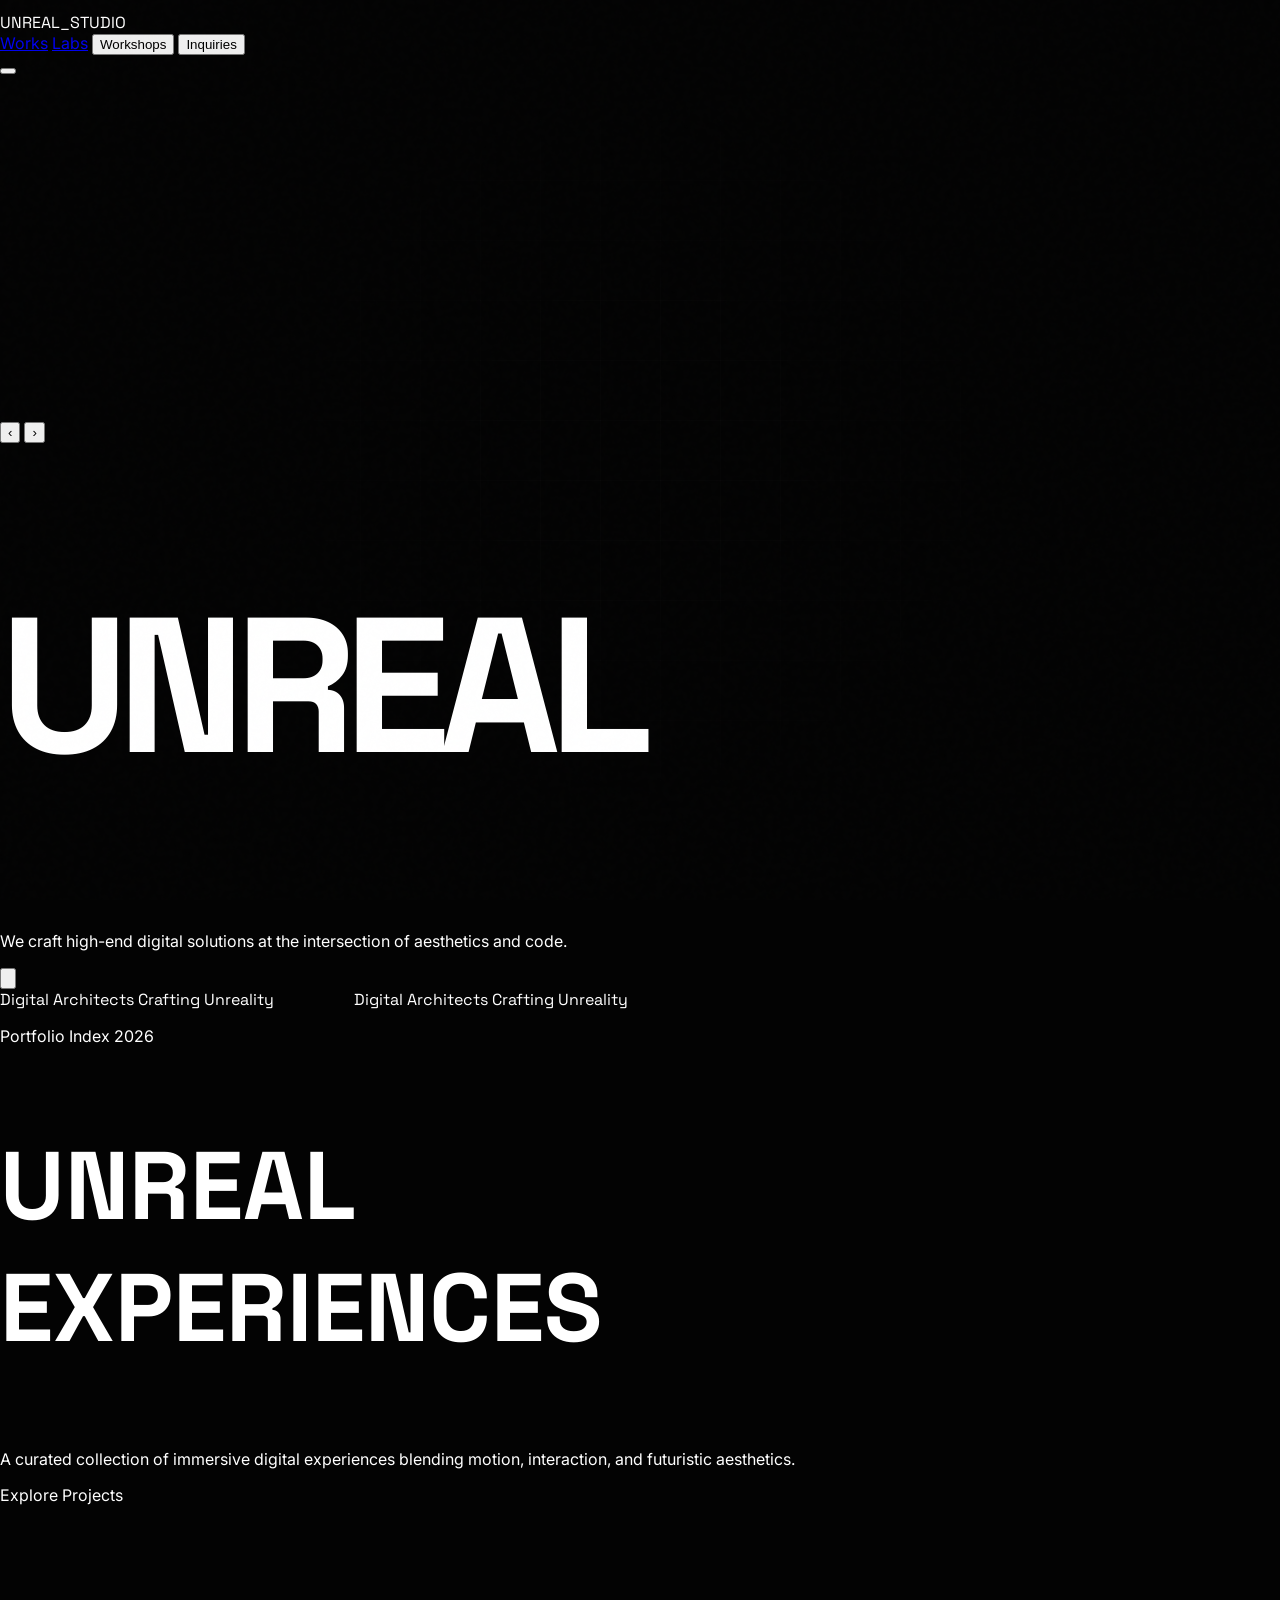
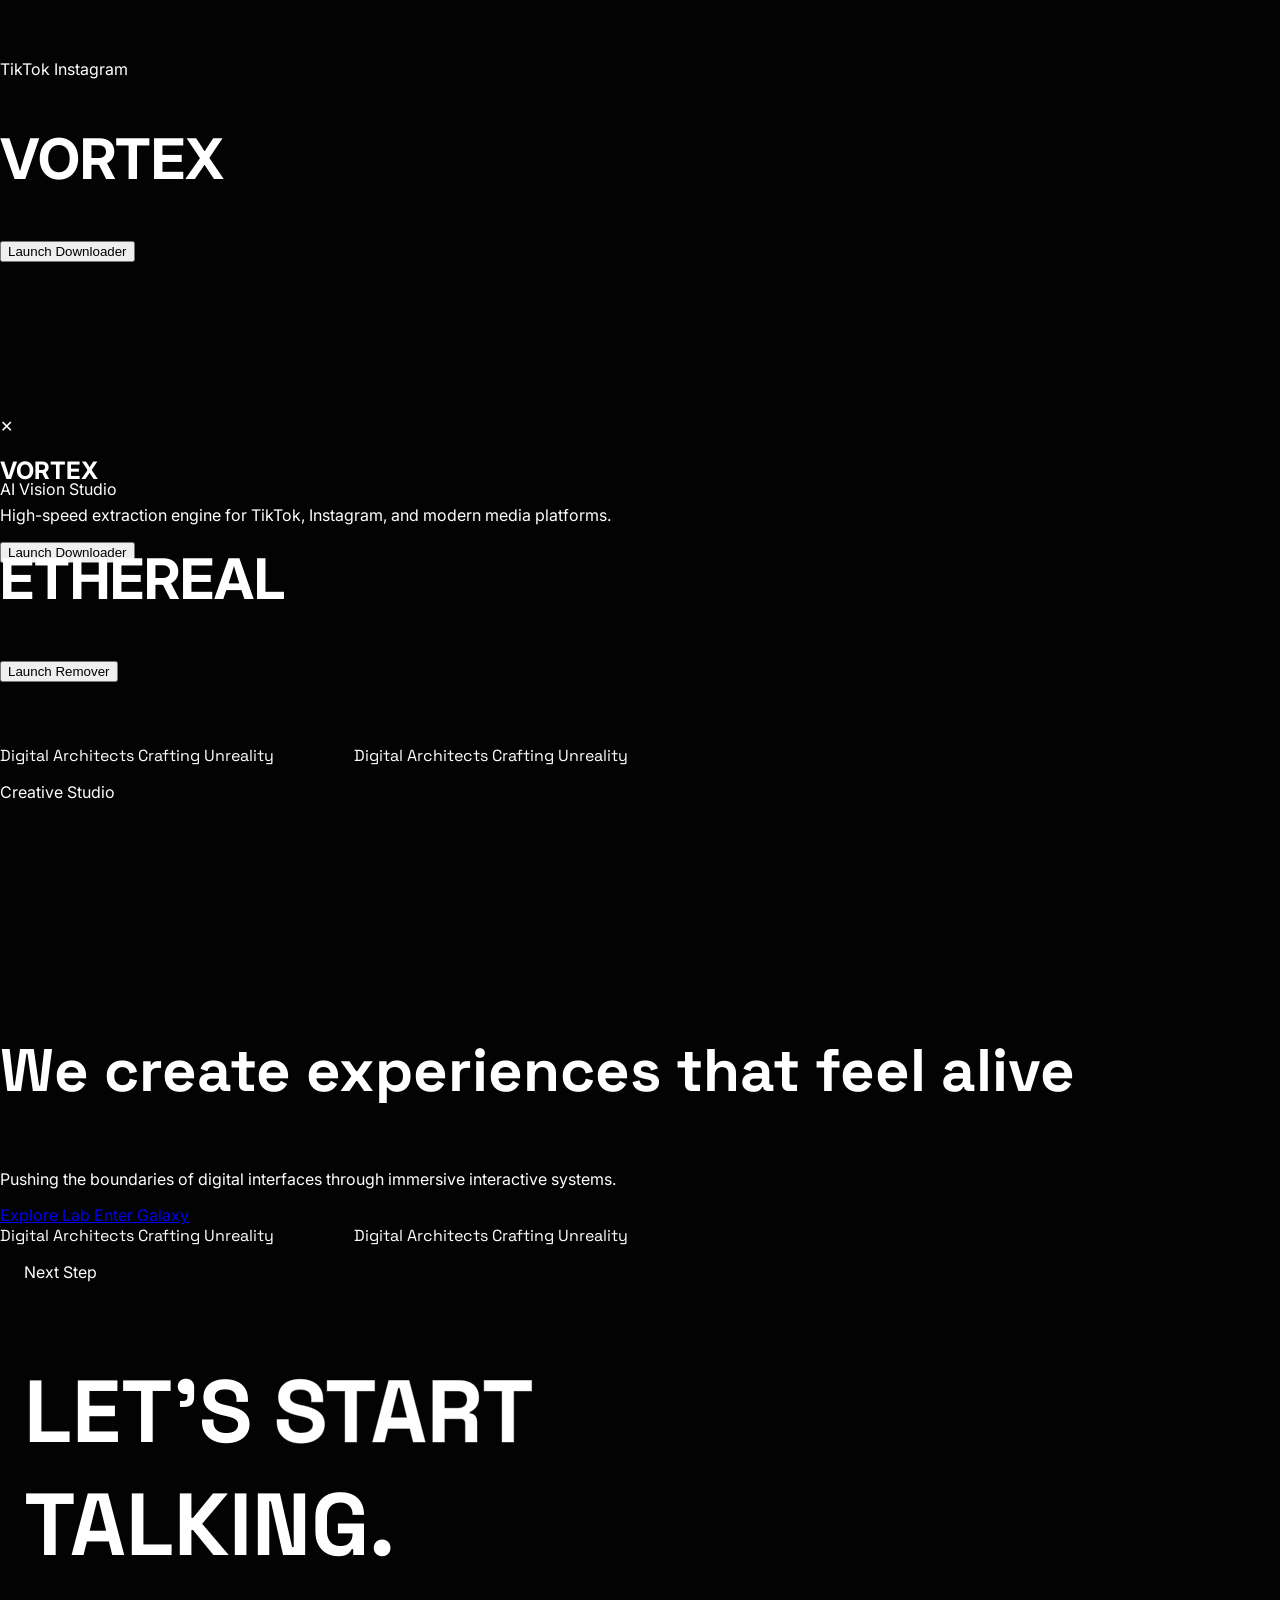
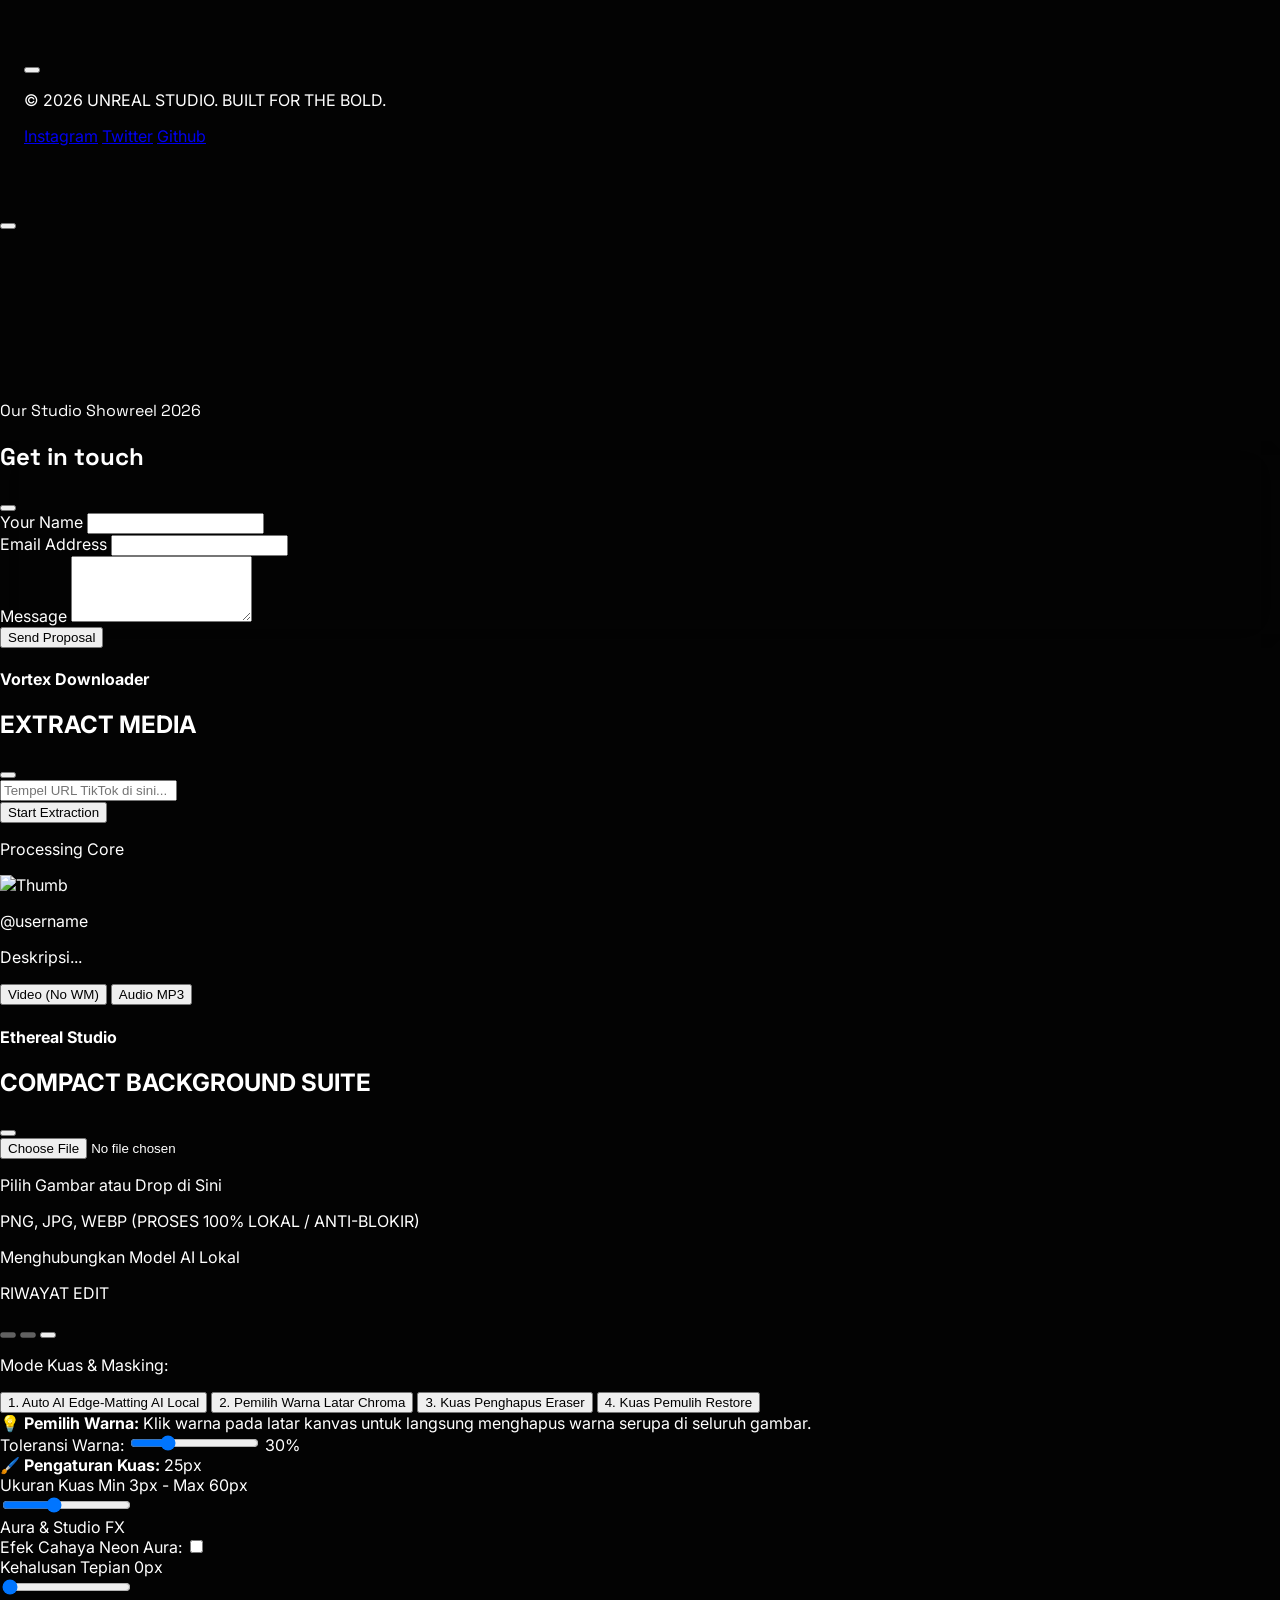
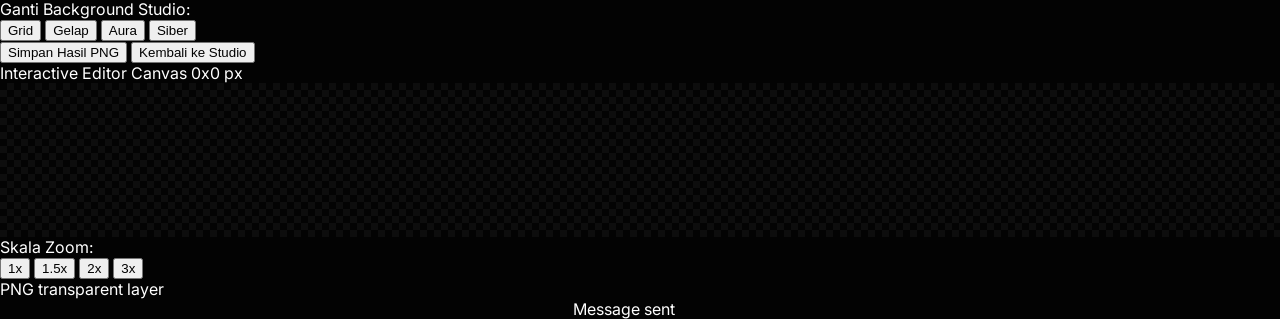
==== commit a4a1ad74: "Update index.html" ====
--- a/index.html
+++ b/index.html
@@ -238,78 +238,27 @@
 <!-- ══════════════════════════════════════════
      NAVIGATION BAR
 ══════════════════════════════════════════ -->
-<nav id="navbar"
-    class="fixed top-0 left-0 z-[100] w-full transition-all duration-500">
-
-    <div id="nav-container"
-        class="relative mx-auto flex max-w-[1400px] items-center justify-between px-5 py-4 md:px-10">
-
-        <!-- LOGO -->
-        <div
-            onclick="window.scrollTo(0,0)"
-            class="font-display text-lg sm:text-xl font-bold tracking-tighter cursor-pointer z-50 select-none">
-
-            UNREAL<span class="text-purple-500">_</span>STUDIO
+    <nav id="navbar" class="fixed left-0 top-0 z-[100] w-full transition-all duration-500 py-4 px-6 md:px-12">
+        <div class="max-w-7xl mx-auto flex items-center justify-between">
+            <!-- Logo -->
+            <div class="font-display text-xl md:text-2xl font-bold tracking-tighter cursor-pointer z-50 hover:text-brand-purple transition-colors" onclick="window.scrollTo(0,0)">
+                UNREAL<span class="text-brand-purple">_</span>STUDIO
+            </div>
+
+            <!-- Desktop Menu (Pill) -->
+            <div class="hidden md:flex glass rounded-full px-8 py-3 items-center gap-8 shadow-2xl z-40">
+                <a href="#work" class="text-xs uppercase tracking-[0.2em] font-medium hover:text-brand-purple transition-colors">Works</a>
+                <a href="#labs" class="text-xs uppercase tracking-[0.2em] font-medium hover:text-brand-purple transition-colors">Labs</a>
+                <button onclick="ui.triggerToast('Workshop catalog available Fall 2026.')" class="text-xs uppercase tracking-[0.2em] font-medium hover:text-brand-purple transition-colors">Workshops</button>
+                <button onclick="ui.openModal('contact-modal')" class="text-xs uppercase tracking-[0.2em] font-medium text-brand-purple hover:text-white transition-colors">Inquiries</button>
+            </div>
+
+            <!-- Mobile Menu Toggle -->
+            <button class="md:hidden z-50 p-2 text-white" onclick="ui.toggleMobileMenu()">
+                <i data-lucide="menu" id="menu-icon" class="w-6 h-6"></i>
+            </button>
         </div>
-
-        <!-- CENTER GLASS NAV -->
-        <div
-            class="absolute left-1/2 top-1/2 hidden md:flex -translate-x-1/2 -translate-y-1/2 z-40">
-
-            <div
-                class="
-                flex items-center gap-8 lg:gap-12
-                px-7 py-3
-                rounded-full
-                border border-white/10
-                bg-white/5
-                backdrop-blur-xl
-                shadow-[0_8px_32px_rgba(0,0,0,0.35)]
-                ">
-
-                <a href="#story"
-                    class="text-xs tracking-[0.2em] uppercase text-white/70 transition hover:text-white">
-                    Our story
-                </a>
-
-                <a href="#collective"
-                    class="text-xs tracking-[0.2em] uppercase text-white/70 transition hover:text-white">
-                    Collective
-                </a>
-
-                <button
-                    onclick="triggerToast('Katalog sesi lokakarya akan dimulai pada Musim Gugur 2026.')"
-                    class="text-xs tracking-[0.2em] uppercase text-white/70 transition hover:text-white cursor-pointer">
-
-                    Workshops
-                </button>
-
-                <a href="#programs"
-                    class="text-xs tracking-[0.2em] uppercase text-white/70 transition hover:text-white">
-                    Programs
-                </a>
-
-                <button
-                    onclick="openDrawer('inquiry')"
-                    class="text-xs tracking-[0.2em] uppercase text-white/70 transition hover:text-white cursor-pointer">
-
-                    Inquiries
-                </button>
-            </div>
-        </div>
-
-        <!-- MOBILE MENU BUTTON -->
-        <button
-            onclick="toggleMenu()"
-            class="md:hidden z-50 flex flex-col gap-1">
-
-            <span class="w-6 h-[2px] bg-white rounded-full"></span>
-            <span class="w-6 h-[2px] bg-white rounded-full"></span>
-            <span class="w-6 h-[2px] bg-white rounded-full"></span>
-        </button>
-    </div>
-</nav>
-
+    </nav>
 <!-- ══════════════════════════════════════════
      MOBILE MENU OVERLAY
 ══════════════════════════════════════════ -->
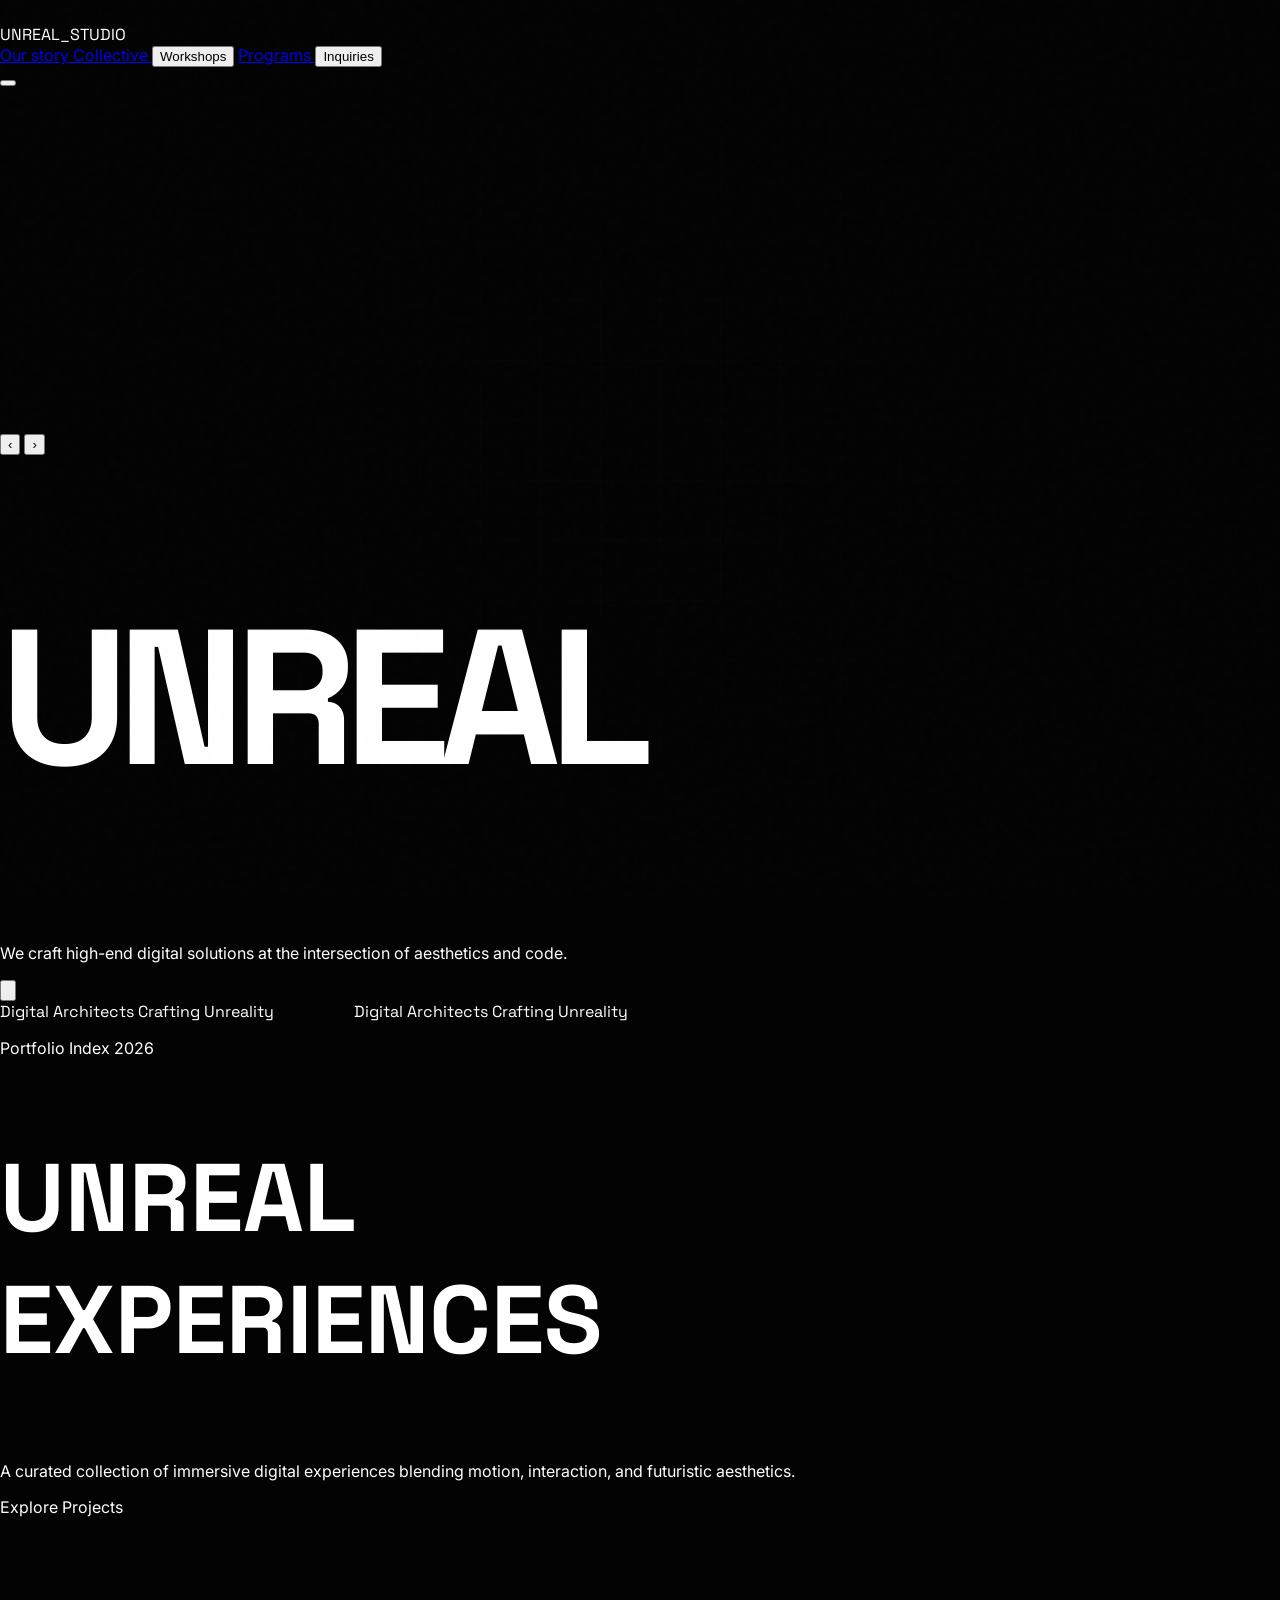
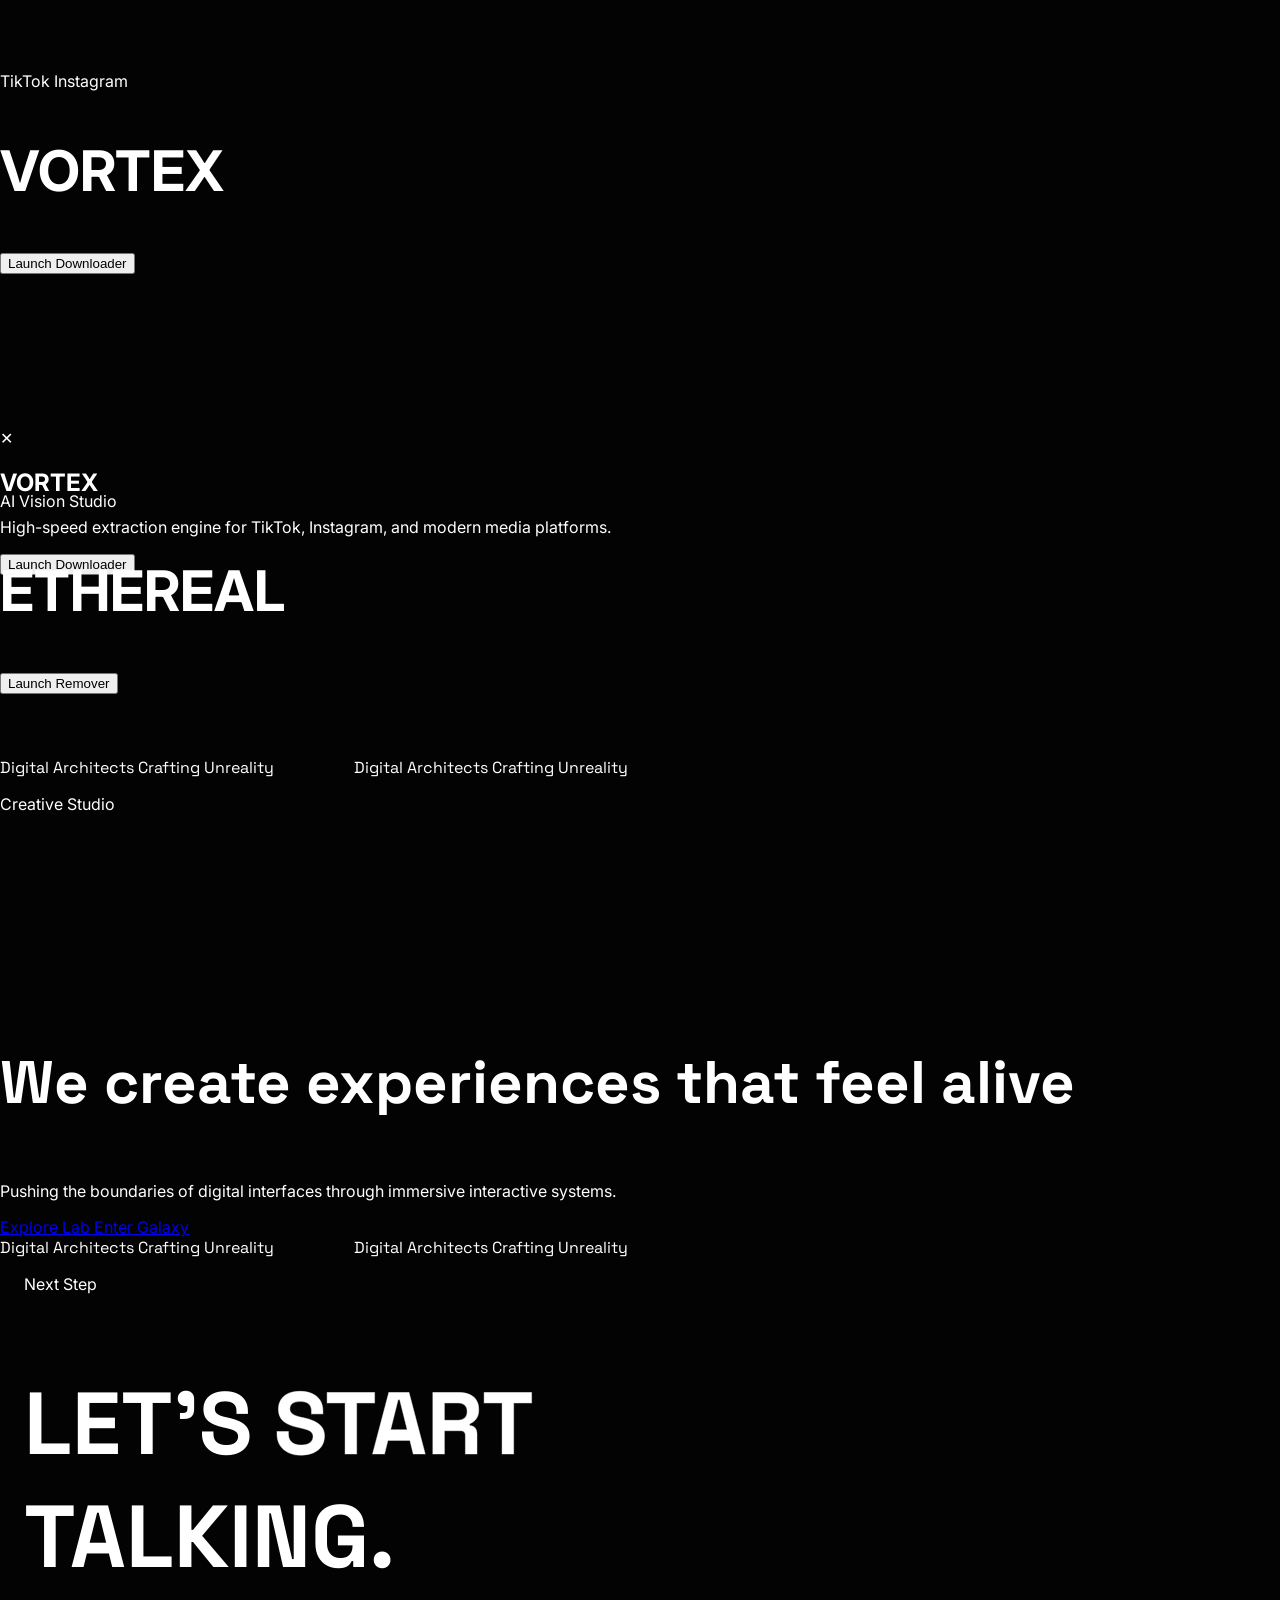
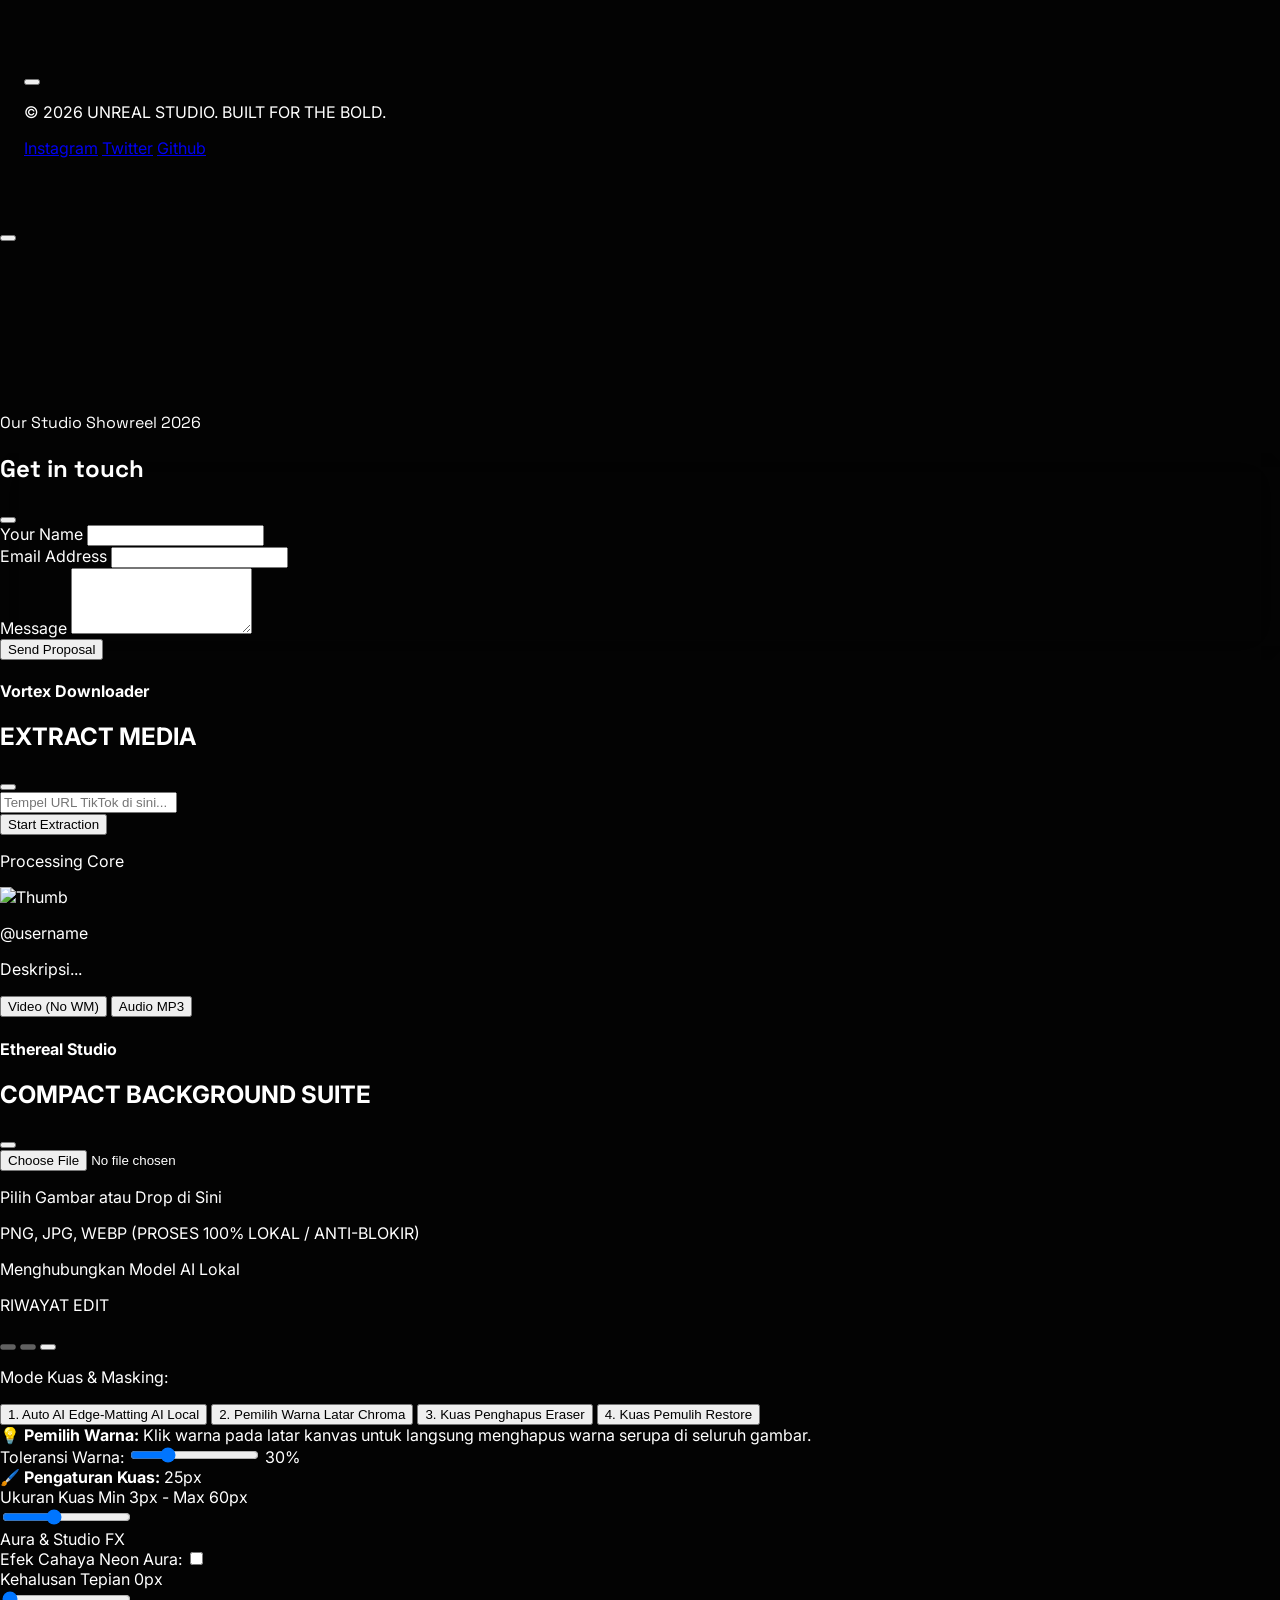
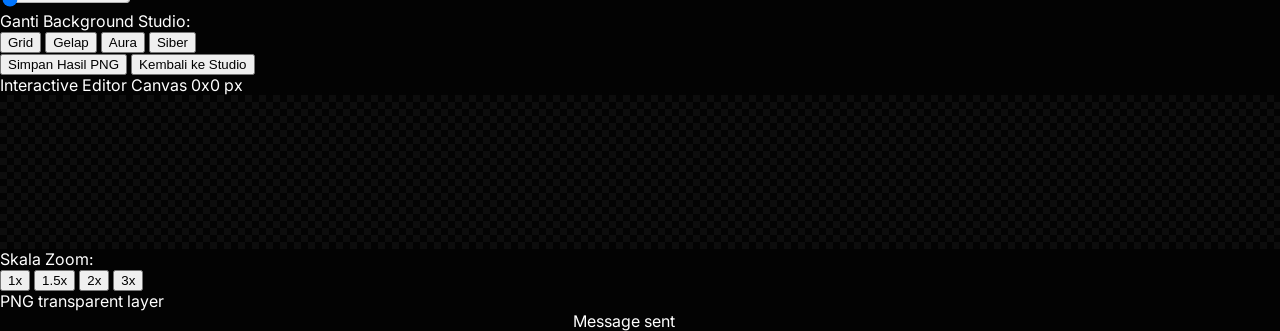
==== commit 08ab6c64: "Update index.html" ====
--- a/index.html
+++ b/index.html
@@ -238,27 +238,78 @@
 <!-- ══════════════════════════════════════════
      NAVIGATION BAR
 ══════════════════════════════════════════ -->
-    <nav id="navbar" class="fixed left-0 top-0 z-[100] w-full transition-all duration-500 py-4 px-6 md:px-12">
-        <div class="max-w-7xl mx-auto flex items-center justify-between">
-            <!-- Logo -->
-            <div class="font-display text-xl md:text-2xl font-bold tracking-tighter cursor-pointer z-50 hover:text-brand-purple transition-colors" onclick="window.scrollTo(0,0)">
-                UNREAL<span class="text-brand-purple">_</span>STUDIO
-            </div>
-
-            <!-- Desktop Menu (Pill) -->
-            <div class="hidden md:flex glass rounded-full px-8 py-3 items-center gap-8 shadow-2xl z-40">
-                <a href="#work" class="text-xs uppercase tracking-[0.2em] font-medium hover:text-brand-purple transition-colors">Works</a>
-                <a href="#labs" class="text-xs uppercase tracking-[0.2em] font-medium hover:text-brand-purple transition-colors">Labs</a>
-                <button onclick="ui.triggerToast('Workshop catalog available Fall 2026.')" class="text-xs uppercase tracking-[0.2em] font-medium hover:text-brand-purple transition-colors">Workshops</button>
-                <button onclick="ui.openModal('contact-modal')" class="text-xs uppercase tracking-[0.2em] font-medium text-brand-purple hover:text-white transition-colors">Inquiries</button>
-            </div>
-
-            <!-- Mobile Menu Toggle -->
-            <button class="md:hidden z-50 p-2 text-white" onclick="ui.toggleMobileMenu()">
-                <i data-lucide="menu" id="menu-icon" class="w-6 h-6"></i>
-            </button>
+<nav id="navbar"
+    class="fixed top-0 left-0 z-[100] w-full transition-all duration-500">
+
+    <div id="nav-container"
+        class="relative mx-auto flex max-w-[1400px] items-center justify-between px-5 py-4 md:px-10">
+
+        <!-- LOGO -->
+        <div
+            onclick="window.scrollTo(0,0)"
+            class="font-display text-lg sm:text-xl font-bold tracking-tighter cursor-pointer z-50 select-none">
+
+            UNREAL<span class="text-purple-500">_</span>STUDIO
         </div>
-    </nav>
+
+        <!-- CENTER GLASS NAV -->
+        <div
+            class="absolute left-1/2 top-1/2 hidden md:flex -translate-x-1/2 -translate-y-1/2 z-40">
+
+            <div
+                class="
+                flex items-center gap-8 lg:gap-12
+                px-7 py-3
+                rounded-full
+                border border-white/10
+                bg-white/5
+                backdrop-blur-xl
+                shadow-[0_8px_32px_rgba(0,0,0,0.35)]
+                ">
+
+                <a href="#story"
+                    class="text-xs tracking-[0.2em] uppercase text-white/70 transition hover:text-white">
+                    Our story
+                </a>
+
+                <a href="#collective"
+                    class="text-xs tracking-[0.2em] uppercase text-white/70 transition hover:text-white">
+                    Collective
+                </a>
+
+                <button
+                    onclick="triggerToast('Katalog sesi lokakarya akan dimulai pada Musim Gugur 2026.')"
+                    class="text-xs tracking-[0.2em] uppercase text-white/70 transition hover:text-white cursor-pointer">
+
+                    Workshops
+                </button>
+
+                <a href="#programs"
+                    class="text-xs tracking-[0.2em] uppercase text-white/70 transition hover:text-white">
+                    Programs
+                </a>
+
+                <button
+                    onclick="openDrawer('inquiry')"
+                    class="text-xs tracking-[0.2em] uppercase text-white/70 transition hover:text-white cursor-pointer">
+
+                    Inquiries
+                </button>
+            </div>
+        </div>
+
+        <!-- MOBILE MENU BUTTON -->
+        <button
+            onclick="toggleMenu()"
+            class="md:hidden z-50 flex flex-col gap-1">
+
+            <span class="w-6 h-[2px] bg-white rounded-full"></span>
+            <span class="w-6 h-[2px] bg-white rounded-full"></span>
+            <span class="w-6 h-[2px] bg-white rounded-full"></span>
+        </button>
+    </div>
+</nav>
+
 <!-- ══════════════════════════════════════════
      MOBILE MENU OVERLAY
 ══════════════════════════════════════════ -->
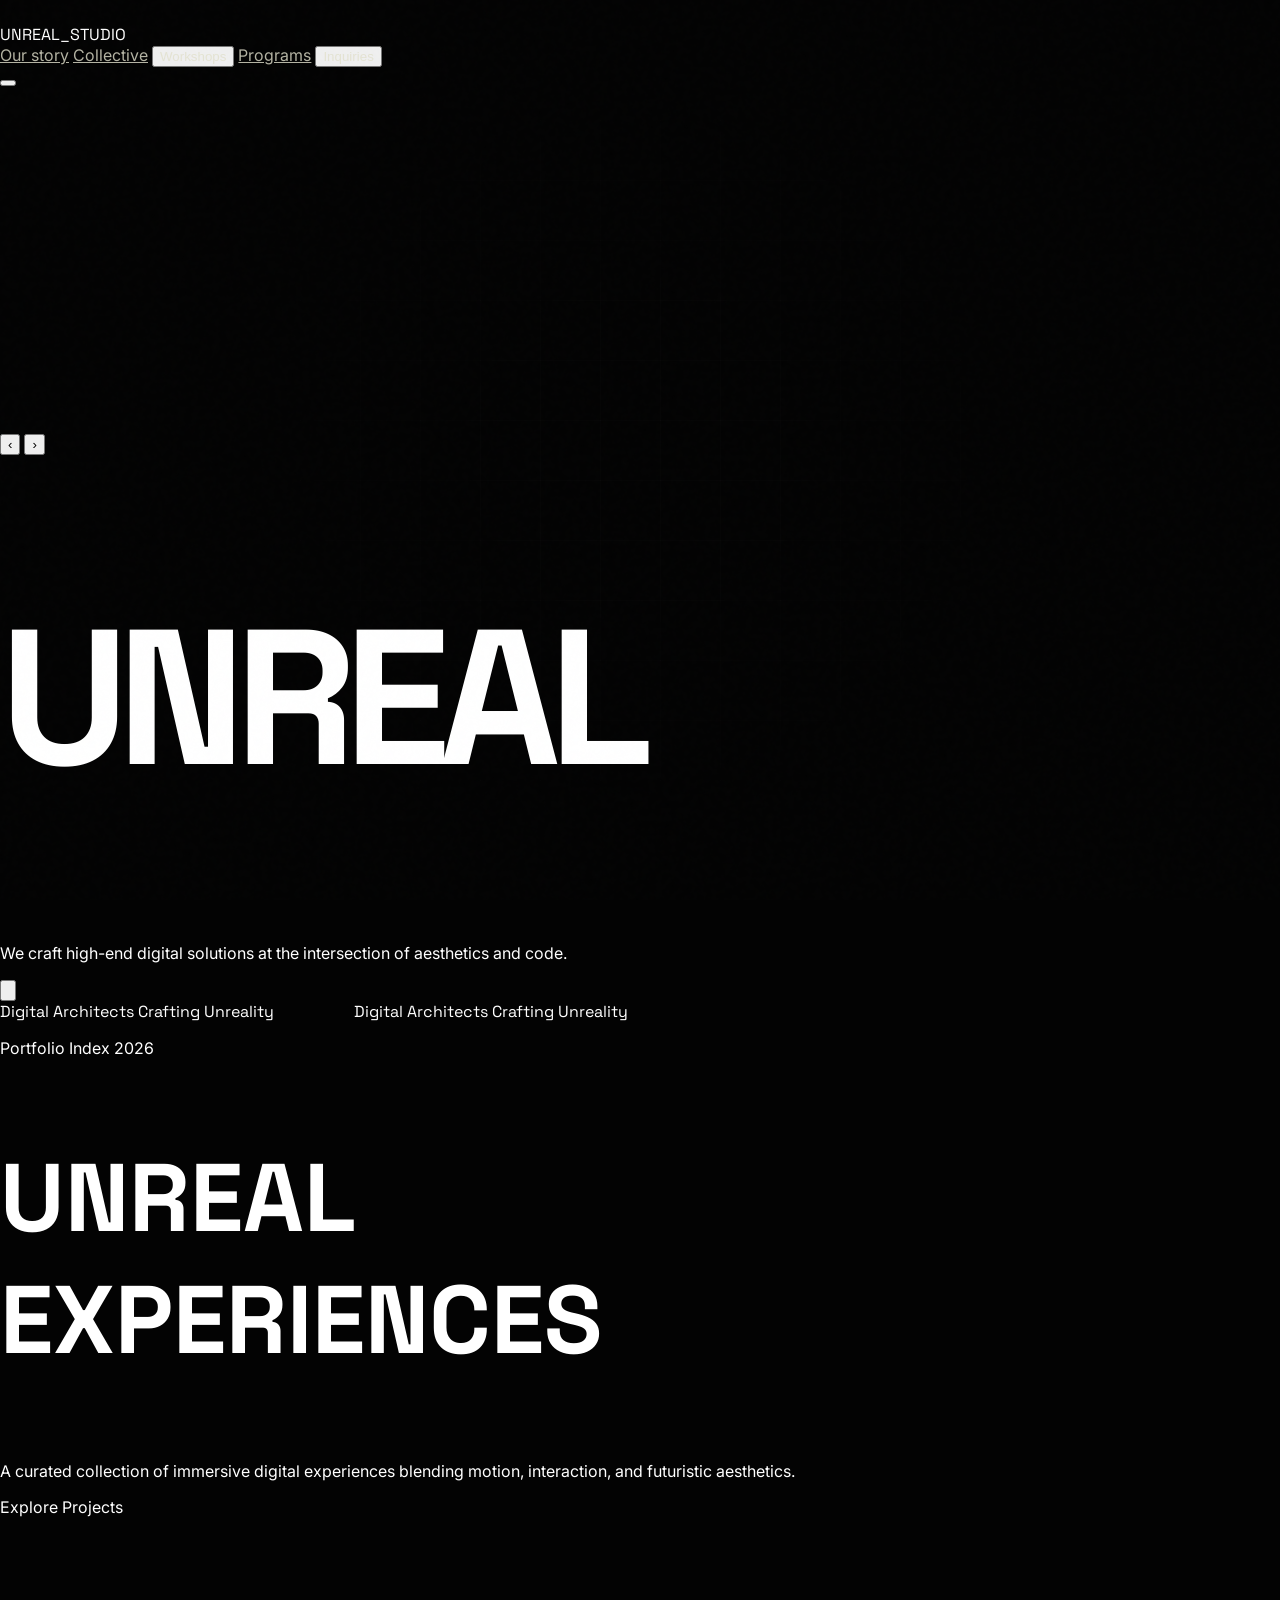
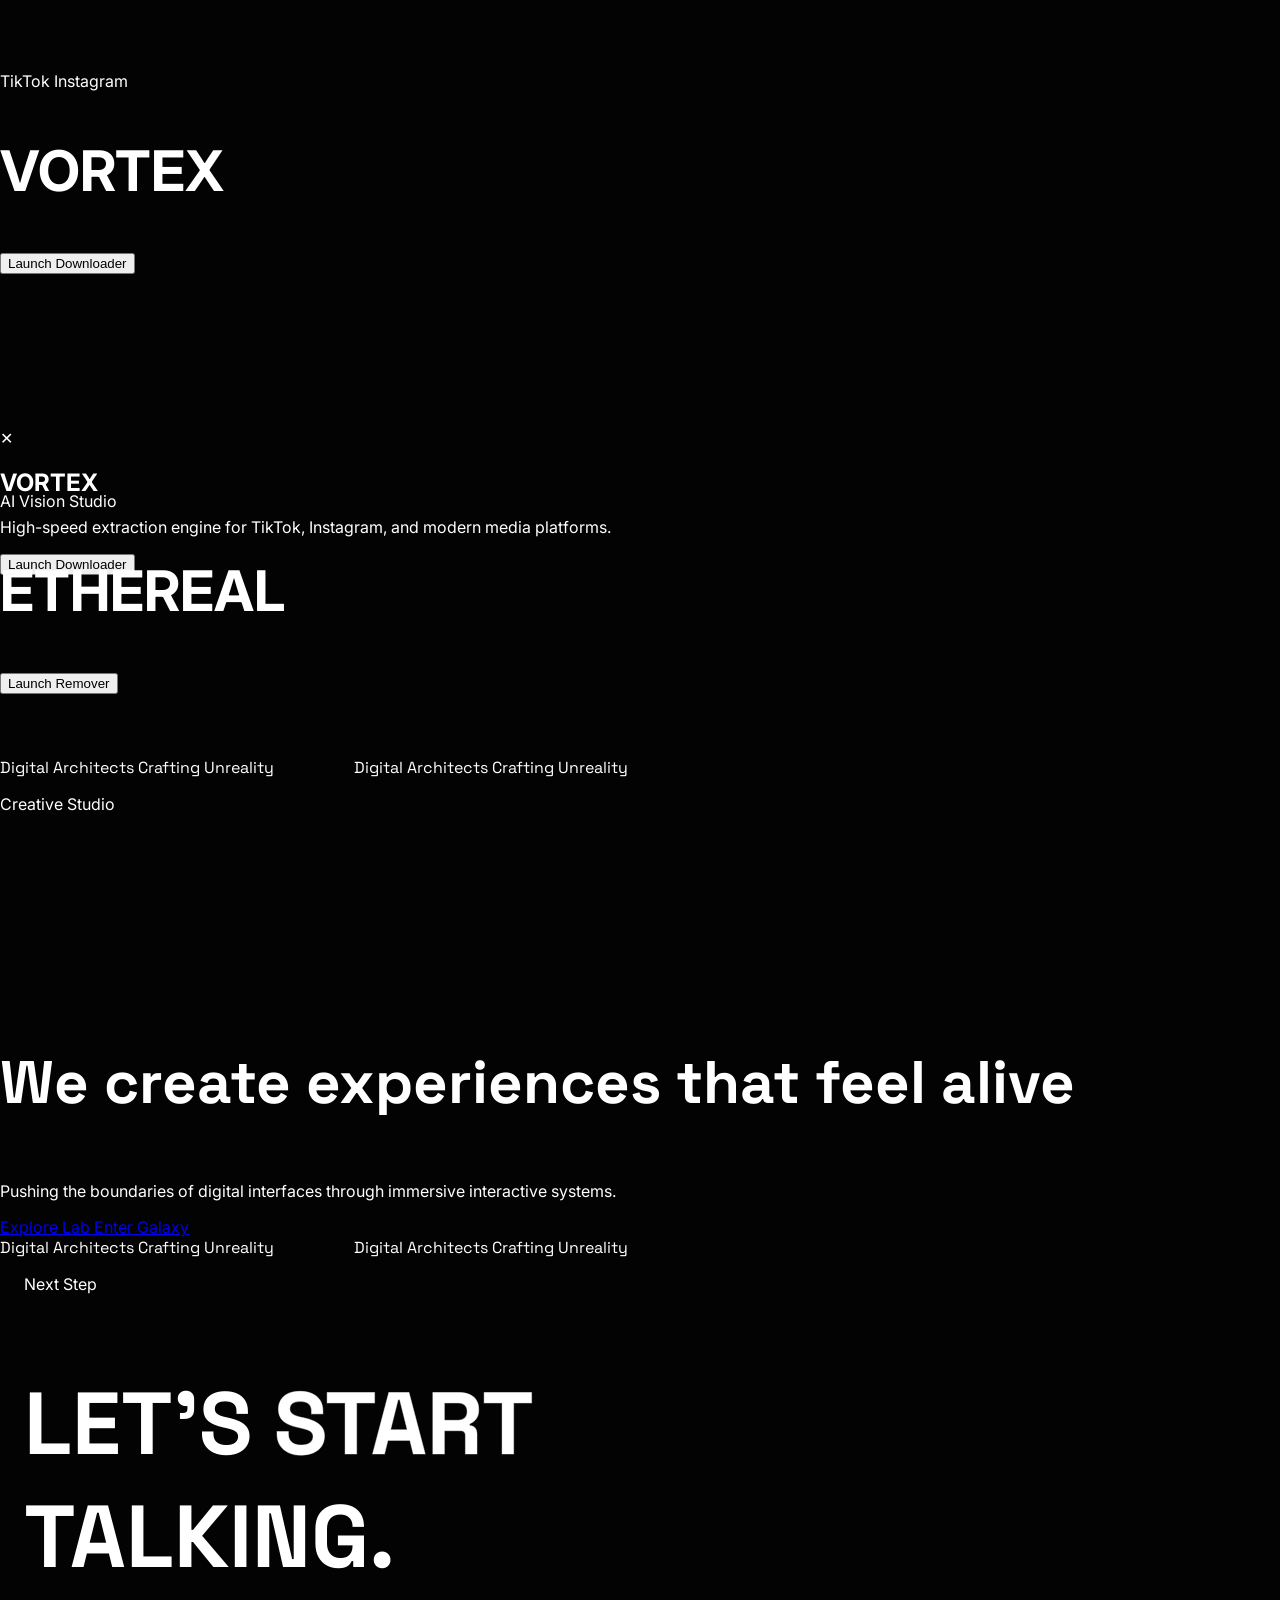
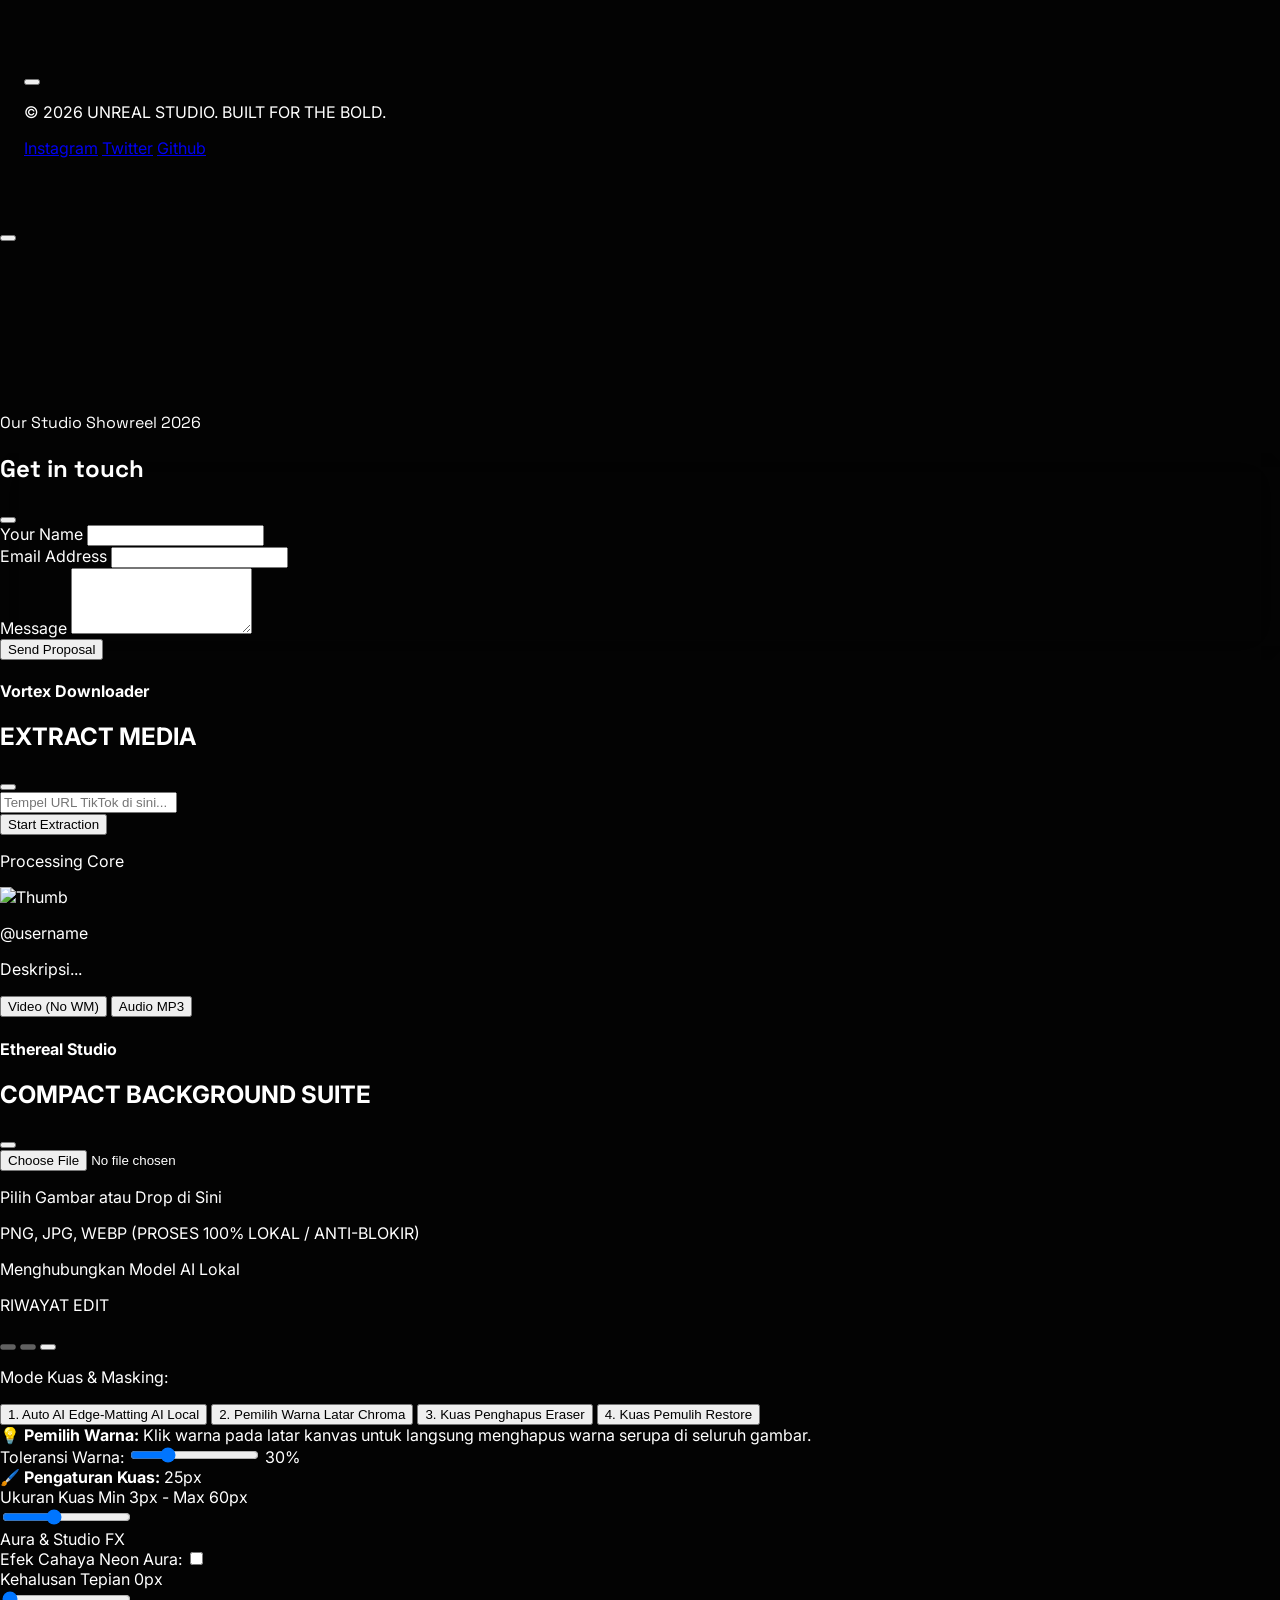
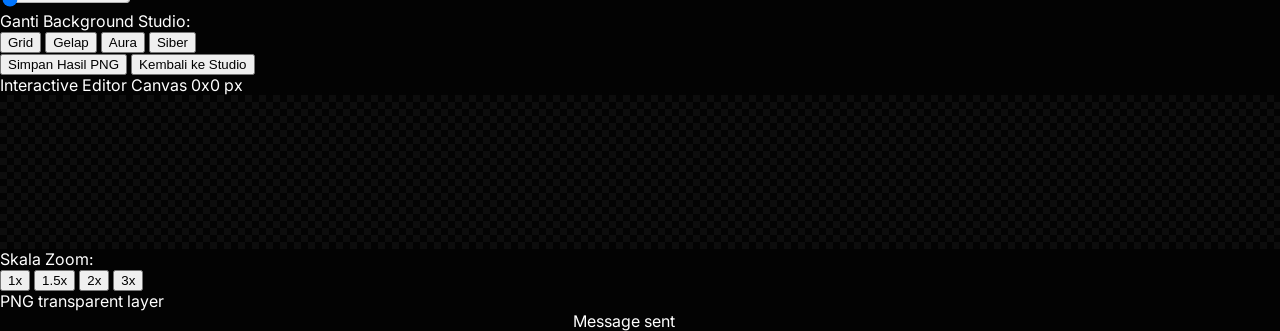
==== commit 9c23dbcc: "Update index.html" ====
--- a/index.html
+++ b/index.html
@@ -235,108 +235,52 @@
 
     <div class="noise-bg"></div>
     <div class="grid-bg"></div>
-<!-- ══════════════════════════════════════════
-     NAVIGATION BAR
-══════════════════════════════════════════ -->
-<nav id="navbar"
-    class="fixed top-0 left-0 z-[100] w-full transition-all duration-500">
-
-    <div id="nav-container"
-        class="relative mx-auto flex max-w-[1400px] items-center justify-between px-5 py-4 md:px-10">
-
-        <!-- LOGO -->
-        <div
-            onclick="window.scrollTo(0,0)"
-            class="font-display text-lg sm:text-xl font-bold tracking-tighter cursor-pointer z-50 select-none">
-
-            UNREAL<span class="text-purple-500">_</span>STUDIO
+
+    <!-- ══════════════════════════════════════════
+         NAVIGATION BAR
+    ══════════════════════════════════════════ -->
+    <nav id="navbar" class="fixed left-0 top-0 z-[100] w-full transition-all duration-700">
+        <div id="nav-container" class="relative mx-auto flex max-w-[1400px] items-center justify-between px-4 py-3 sm:px-8 sm:py-5 md:px-12 transition-all duration-500">
+
+            <div class="font-display text-base sm:text-xl font-bold tracking-tighter cursor-pointer z-50" onclick="window.scrollTo(0,0)">
+                UNREAL<span class="text-purple-500">_</span>STUDIO
+            </div>
+
+            <!-- Center pill nav: hidden on mobile -->
+            <div class="hidden md:flex absolute top-1/2 left-1/2 -translate-x-1/2 -translate-y-1/2 z-40 w-full justify-center px-4 pointer-events-none">
+                <div class="bg-black rounded-2xl md:rounded-3xl px-6 py-3 md:px-8 flex items-center justify-center max-w-max border border-[#E1E0CC]/10 shadow-lg pointer-events-auto">
+                    <div class="flex items-center gap-4 sm:gap-6 md:gap-10 lg:gap-14">
+                        <a href="#story" class="text-[10px] sm:text-xs md:text-sm tracking-wider uppercase font-medium transition-colors hover:text-[#E1E0CC]" style="color: rgba(225, 224, 204, 0.8)">Our story</a>
+                        <a href="#collective" class="text-[10px] sm:text-xs md:text-sm tracking-wider uppercase font-medium transition-colors hover:text-[#E1E0CC]" style="color: rgba(225, 224, 204, 0.8)">Collective</a>
+                        <button onclick="triggerToast('Katalog sesi lokakarya akan dimulai pada Musim Gugur 2026.')" class="text-[10px] sm:text-xs md:text-sm tracking-wider uppercase font-medium transition-colors hover:text-[#E1E0CC] cursor-pointer" style="color: rgba(225, 224, 204, 0.8)">Workshops</button>
+                        <a href="#programs" class="text-[10px] sm:text-xs md:text-sm tracking-wider uppercase font-medium transition-colors hover:text-[#E1E0CC]" style="color: rgba(225, 224, 204, 0.8)">Programs</a>
+                        <button onclick="openDrawer('inquiry')" class="text-[10px] sm:text-xs md:text-sm tracking-wider uppercase font-medium transition-colors hover:text-[#E1E0CC] cursor-pointer" style="color: rgba(225, 224, 204, 0.8)">Inquiries</button>
+                    </div>
+                </div>
+            </div>
+
+            <div class="flex items-center z-50">
+                <button id="menu-toggle" aria-label="Toggle menu"
+                    class="group relative flex h-10 w-10 items-center justify-center overflow-hidden rounded-full border border-white/10 bg-white/5 transition-all duration-300 hover:border-purple-500/50 hover:bg-white/10 touch-manipulation">
+                    <div id="menu-icon-wrapper" class="relative flex h-[18px] w-[18px] items-center justify-center transition-transform duration-500">
+                        <i data-lucide="menu" class="absolute h-[18px] w-[18px] text-white transition-all duration-300 opacity-100 scale-100" id="icon-menu"></i>
+                        <i data-lucide="x" class="absolute h-[18px] w-[18px] text-white transition-all duration-300 opacity-0 scale-75" id="icon-close"></i>
+                    </div>
+                </button>
+            </div>
+
         </div>
-
-        <!-- CENTER GLASS NAV -->
-        <div
-            class="absolute left-1/2 top-1/2 hidden md:flex -translate-x-1/2 -translate-y-1/2 z-40">
-
-            <div
-                class="
-                flex items-center gap-8 lg:gap-12
-                px-7 py-3
-                rounded-full
-                border border-white/10
-                bg-white/5
-                backdrop-blur-xl
-                shadow-[0_8px_32px_rgba(0,0,0,0.35)]
-                ">
-
-                <a href="#story"
-                    class="text-xs tracking-[0.2em] uppercase text-white/70 transition hover:text-white">
-                    Our story
-                </a>
-
-                <a href="#collective"
-                    class="text-xs tracking-[0.2em] uppercase text-white/70 transition hover:text-white">
-                    Collective
-                </a>
-
-                <button
-                    onclick="triggerToast('Katalog sesi lokakarya akan dimulai pada Musim Gugur 2026.')"
-                    class="text-xs tracking-[0.2em] uppercase text-white/70 transition hover:text-white cursor-pointer">
-
-                    Workshops
-                </button>
-
-                <a href="#programs"
-                    class="text-xs tracking-[0.2em] uppercase text-white/70 transition hover:text-white">
-                    Programs
-                </a>
-
-                <button
-                    onclick="openDrawer('inquiry')"
-                    class="text-xs tracking-[0.2em] uppercase text-white/70 transition hover:text-white cursor-pointer">
-
-                    Inquiries
-                </button>
-            </div>
-        </div>
-
-        <!-- MOBILE MENU BUTTON -->
-        <button
-            onclick="toggleMenu()"
-            class="md:hidden z-50 flex flex-col gap-1">
-
-            <span class="w-6 h-[2px] bg-white rounded-full"></span>
-            <span class="w-6 h-[2px] bg-white rounded-full"></span>
-            <span class="w-6 h-[2px] bg-white rounded-full"></span>
-        </button>
+    </nav>
+
+    <!-- ══════════════════════════════════════════
+         MOBILE MENU OVERLAY
+    ══════════════════════════════════════════ -->
+    <div id="mobile-overlay" class="fixed inset-0 z-[120] flex flex-col items-center justify-center bg-black/95 backdrop-blur-3xl opacity-0 pointer-events-none gap-4 sm:gap-8">
+        <a href="#work"    onclick="toggleMenu()" class="font-display text-[clamp(2.5rem,12vw,4rem)] font-black tracking-tighter text-white/20 transition-all hover:text-white hover:italic">WORKS</a>
+        <a href="#labs"    onclick="toggleMenu()" class="font-display text-[clamp(2.5rem,12vw,4rem)] font-black tracking-tighter text-white/20 transition-all hover:text-white hover:italic">LABS</a>
+        <a href="#contact" onclick="toggleMenu()" class="font-display text-[clamp(2.5rem,12vw,4rem)] font-black tracking-tighter text-white/20 transition-all hover:text-white hover:italic">CONTACT</a>
     </div>
-</nav>
-
-<!-- ══════════════════════════════════════════
-     MOBILE MENU OVERLAY
-══════════════════════════════════════════ -->
-<div id="mobile-overlay"
-    class="fixed inset-0 z-[120] flex flex-col items-center justify-center gap-6 bg-black/95 backdrop-blur-3xl opacity-0 pointer-events-none transition-all duration-500">
-
-    <a href="#work"
-        onclick="toggleMenu()"
-        class="font-display text-[clamp(2.5rem,12vw,4rem)] font-black tracking-tighter text-white/20 transition-all hover:text-white hover:italic">
-
-        WORKS
-    </a>
-
-    <a href="#labs"
-        onclick="toggleMenu()"
-        class="font-display text-[clamp(2.5rem,12vw,4rem)] font-black tracking-tighter text-white/20 transition-all hover:text-white hover:italic">
-
-        LABS
-    </a>
-
-    <a href="#contact"
-        onclick="toggleMenu()"
-        class="font-display text-[clamp(2.5rem,12vw,4rem)] font-black tracking-tighter text-white/20 transition-all hover:text-white hover:italic">
-
-        CONTACT
-    </a>
-</div>
+
     <!-- ══════════════════════════════════════════
          MAIN CONTENT
     ══════════════════════════════════════════ -->
